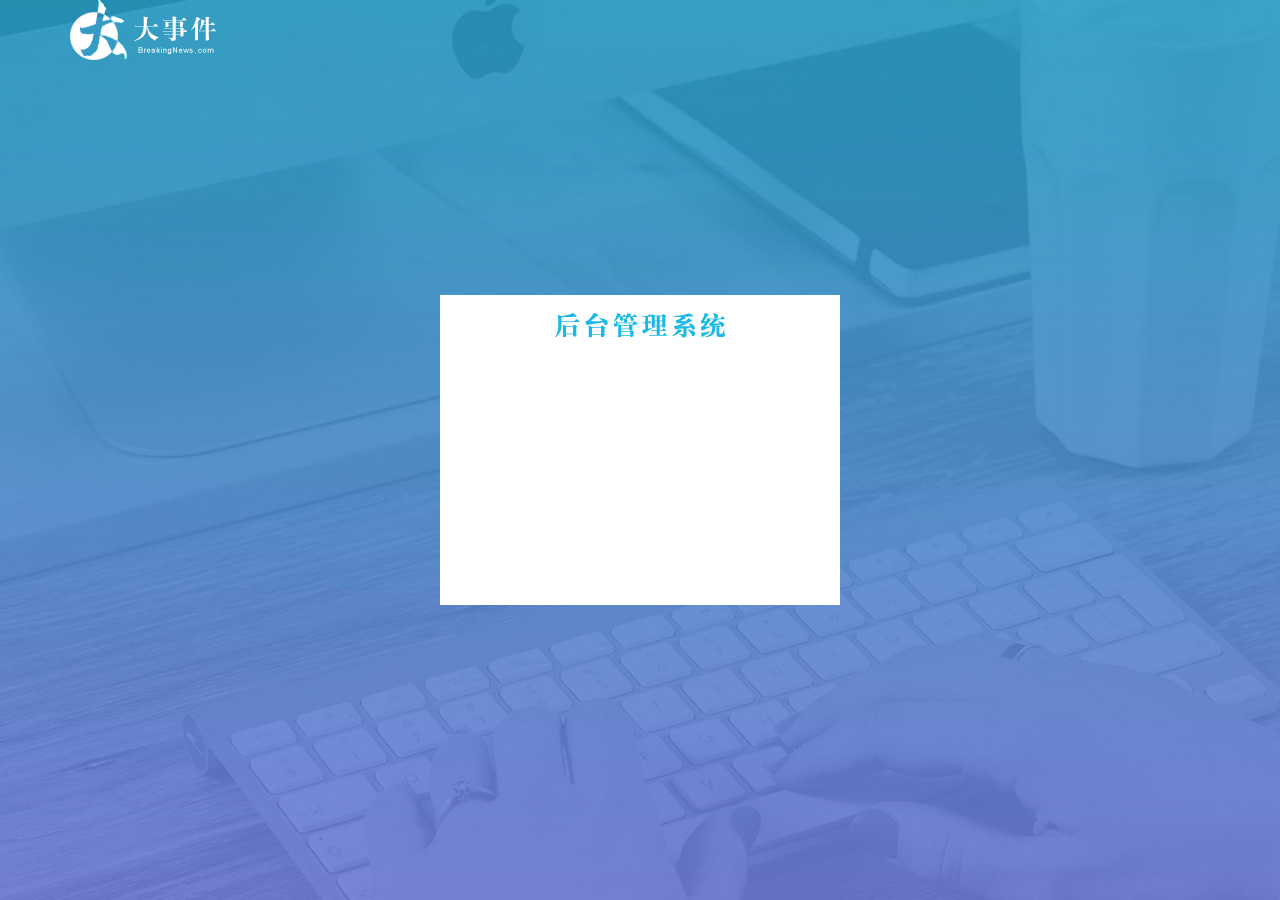
==== login.html @ c03fe716 "完成logo，背景制作" ====
<!DOCTYPE html>
<html lang="en">

<head>
    <meta charset="UTF-8">
    <meta name="viewport" content="width=device-width, initial-scale=1.0">
    <title>大事件-登陆/注册页面</title>
    <link rel="stylesheet" href="./assets/lib/layui/css/layui.css">
    <link rel="stylesheet" href="./assets/css/login.css">
</head>

<body>
    <!-- 头部logo区域 -->
    <div class="layui-main">
        <img src="./assets/images/logo.png" alt="">
    </div>
    <!-- 登录注册区域 -->
    <div class="loginAndRegBox">
        <div class="title-box"></div>
    </div>
</body>

</html>
---- assets/lib/layui/css/layui.css ----
/** layui-v2.5.5 MIT License By https://www.layui.com */
 .layui-inline,img{display:inline-block;vertical-align:middle}h1,h2,h3,h4,h5,h6{font-weight:400}.layui-edge,.layui-header,.layui-inline,.layui-main{position:relative}.layui-body,.layui-edge,.layui-elip{overflow:hidden}.layui-btn,.layui-edge,.layui-inline,img{vertical-align:middle}.layui-btn,.layui-disabled,.layui-icon,.layui-unselect{-moz-user-select:none;-webkit-user-select:none;-ms-user-select:none}.layui-elip,.layui-form-checkbox span,.layui-form-pane .layui-form-label{text-overflow:ellipsis;white-space:nowrap}.layui-breadcrumb,.layui-tree-btnGroup{visibility:hidden}blockquote,body,button,dd,div,dl,dt,form,h1,h2,h3,h4,h5,h6,input,li,ol,p,pre,td,textarea,th,ul{margin:0;padding:0;-webkit-tap-highlight-color:rgba(0,0,0,0)}a:active,a:hover{outline:0}img{border:none}li{list-style:none}table{border-collapse:collapse;border-spacing:0}h4,h5,h6{font-size:100%}button,input,optgroup,option,select,textarea{font-family:inherit;font-size:inherit;font-style:inherit;font-weight:inherit;outline:0}pre{white-space:pre-wrap;white-space:-moz-pre-wrap;white-space:-pre-wrap;white-space:-o-pre-wrap;word-wrap:break-word}body{line-height:24px;font:14px Helvetica Neue,Helvetica,PingFang SC,Tahoma,Arial,sans-serif}hr{height:1px;margin:10px 0;border:0;clear:both}a{color:#333;text-decoration:none}a:hover{color:#777}a cite{font-style:normal;*cursor:pointer}.layui-border-box,.layui-border-box *{box-sizing:border-box}.layui-box,.layui-box *{box-sizing:content-box}.layui-clear{clear:both;*zoom:1}.layui-clear:after{content:'\20';clear:both;*zoom:1;display:block;height:0}.layui-inline{*display:inline;*zoom:1}.layui-edge{display:inline-block;width:0;height:0;border-width:6px;border-style:dashed;border-color:transparent}.layui-edge-top{top:-4px;border-bottom-color:#999;border-bottom-style:solid}.layui-edge-right{border-left-color:#999;border-left-style:solid}.layui-edge-bottom{top:2px;border-top-color:#999;border-top-style:solid}.layui-edge-left{border-right-color:#999;border-right-style:solid}.layui-disabled,.layui-disabled:hover{color:#d2d2d2!important;cursor:not-allowed!important}.layui-circle{border-radius:100%}.layui-show{display:block!important}.layui-hide{display:none!important}@font-face{font-family:layui-icon;src:url(../font/iconfont.eot?v=250);src:url(../font/iconfont.eot?v=250#iefix) format('embedded-opentype'),url(../font/iconfont.woff2?v=250) format('woff2'),url(../font/iconfont.woff?v=250) format('woff'),url(../font/iconfont.ttf?v=250) format('truetype'),url(../font/iconfont.svg?v=250#layui-icon) format('svg')}.layui-icon{font-family:layui-icon!important;font-size:16px;font-style:normal;-webkit-font-smoothing:antialiased;-moz-osx-font-smoothing:grayscale}.layui-icon-reply-fill:before{content:"\e611"}.layui-icon-set-fill:before{content:"\e614"}.layui-icon-menu-fill:before{content:"\e60f"}.layui-icon-search:before{content:"\e615"}.layui-icon-share:before{content:"\e641"}.layui-icon-set-sm:before{content:"\e620"}.layui-icon-engine:before{content:"\e628"}.layui-icon-close:before{content:"\1006"}.layui-icon-close-fill:before{content:"\1007"}.layui-icon-chart-screen:before{content:"\e629"}.layui-icon-star:before{content:"\e600"}.layui-icon-circle-dot:before{content:"\e617"}.layui-icon-chat:before{content:"\e606"}.layui-icon-release:before{content:"\e609"}.layui-icon-list:before{content:"\e60a"}.layui-icon-chart:before{content:"\e62c"}.layui-icon-ok-circle:before{content:"\1005"}.layui-icon-layim-theme:before{content:"\e61b"}.layui-icon-table:before{content:"\e62d"}.layui-icon-right:before{content:"\e602"}.layui-icon-left:before{content:"\e603"}.layui-icon-cart-simple:before{content:"\e698"}.layui-icon-face-cry:before{content:"\e69c"}.layui-icon-face-smile:before{content:"\e6af"}.layui-icon-survey:before{content:"\e6b2"}.layui-icon-tree:before{content:"\e62e"}.layui-icon-upload-circle:before{content:"\e62f"}.layui-icon-add-circle:before{content:"\e61f"}.layui-icon-download-circle:before{content:"\e601"}.layui-icon-templeate-1:before{content:"\e630"}.layui-icon-util:before{content:"\e631"}.layui-icon-face-surprised:before{content:"\e664"}.layui-icon-edit:before{content:"\e642"}.layui-icon-speaker:before{content:"\e645"}.layui-icon-down:before{content:"\e61a"}.layui-icon-file:before{content:"\e621"}.layui-icon-layouts:before{content:"\e632"}.layui-icon-rate-half:before{content:"\e6c9"}.layui-icon-add-circle-fine:before{content:"\e608"}.layui-icon-prev-circle:before{content:"\e633"}.layui-icon-read:before{content:"\e705"}.layui-icon-404:before{content:"\e61c"}.layui-icon-carousel:before{content:"\e634"}.layui-icon-help:before{content:"\e607"}.layui-icon-code-circle:before{content:"\e635"}.layui-icon-water:before{content:"\e636"}.layui-icon-username:before{content:"\e66f"}.layui-icon-find-fill:before{content:"\e670"}.layui-icon-about:before{content:"\e60b"}.layui-icon-location:before{content:"\e715"}.layui-icon-up:before{content:"\e619"}.layui-icon-pause:before{content:"\e651"}.layui-icon-date:before{content:"\e637"}.layui-icon-layim-uploadfile:before{content:"\e61d"}.layui-icon-delete:before{content:"\e640"}.layui-icon-play:before{content:"\e652"}.layui-icon-top:before{content:"\e604"}.layui-icon-friends:before{content:"\e612"}.layui-icon-refresh-3:before{content:"\e9aa"}.layui-icon-ok:before{content:"\e605"}.layui-icon-layer:before{content:"\e638"}.layui-icon-face-smile-fine:before{content:"\e60c"}.layui-icon-dollar:before{content:"\e659"}.layui-icon-group:before{content:"\e613"}.layui-icon-layim-download:before{content:"\e61e"}.layui-icon-picture-fine:before{content:"\e60d"}.layui-icon-link:before{content:"\e64c"}.layui-icon-diamond:before{content:"\e735"}.layui-icon-log:before{content:"\e60e"}.layui-icon-rate-solid:before{content:"\e67a"}.layui-icon-fonts-del:before{content:"\e64f"}.layui-icon-unlink:before{content:"\e64d"}.layui-icon-fonts-clear:before{content:"\e639"}.layui-icon-triangle-r:before{content:"\e623"}.layui-icon-circle:before{content:"\e63f"}.layui-icon-radio:before{content:"\e643"}.layui-icon-align-center:before{content:"\e647"}.layui-icon-align-right:before{content:"\e648"}.layui-icon-align-left:before{content:"\e649"}.layui-icon-loading-1:before{content:"\e63e"}.layui-icon-return:before{content:"\e65c"}.layui-icon-fonts-strong:before{content:"\e62b"}.layui-icon-upload:before{content:"\e67c"}.layui-icon-dialogue:before{content:"\e63a"}.layui-icon-video:before{content:"\e6ed"}.layui-icon-headset:before{content:"\e6fc"}.layui-icon-cellphone-fine:before{content:"\e63b"}.layui-icon-add-1:before{content:"\e654"}.layui-icon-face-smile-b:before{content:"\e650"}.layui-icon-fonts-html:before{content:"\e64b"}.layui-icon-form:before{content:"\e63c"}.layui-icon-cart:before{content:"\e657"}.layui-icon-camera-fill:before{content:"\e65d"}.layui-icon-tabs:before{content:"\e62a"}.layui-icon-fonts-code:before{content:"\e64e"}.layui-icon-fire:before{content:"\e756"}.layui-icon-set:before{content:"\e716"}.layui-icon-fonts-u:before{content:"\e646"}.layui-icon-triangle-d:before{content:"\e625"}.layui-icon-tips:before{content:"\e702"}.layui-icon-picture:before{content:"\e64a"}.layui-icon-more-vertical:before{content:"\e671"}.layui-icon-flag:before{content:"\e66c"}.layui-icon-loading:before{content:"\e63d"}.layui-icon-fonts-i:before{content:"\e644"}.layui-icon-refresh-1:before{content:"\e666"}.layui-icon-rmb:before{content:"\e65e"}.layui-icon-home:before{content:"\e68e"}.layui-icon-user:before{content:"\e770"}.layui-icon-notice:before{content:"\e667"}.layui-icon-login-weibo:before{content:"\e675"}.layui-icon-voice:before{content:"\e688"}.layui-icon-upload-drag:before{content:"\e681"}.layui-icon-login-qq:before{content:"\e676"}.layui-icon-snowflake:before{content:"\e6b1"}.layui-icon-file-b:before{content:"\e655"}.layui-icon-template:before{content:"\e663"}.layui-icon-auz:before{content:"\e672"}.layui-icon-console:before{content:"\e665"}.layui-icon-app:before{content:"\e653"}.layui-icon-prev:before{content:"\e65a"}.layui-icon-website:before{content:"\e7ae"}.layui-icon-next:before{content:"\e65b"}.layui-icon-component:before{content:"\e857"}.layui-icon-more:before{content:"\e65f"}.layui-icon-login-wechat:before{content:"\e677"}.layui-icon-shrink-right:before{content:"\e668"}.layui-icon-spread-left:before{content:"\e66b"}.layui-icon-camera:before{content:"\e660"}.layui-icon-note:before{content:"\e66e"}.layui-icon-refresh:before{content:"\e669"}.layui-icon-female:before{content:"\e661"}.layui-icon-male:before{content:"\e662"}.layui-icon-password:before{content:"\e673"}.layui-icon-senior:before{content:"\e674"}.layui-icon-theme:before{content:"\e66a"}.layui-icon-tread:before{content:"\e6c5"}.layui-icon-praise:before{content:"\e6c6"}.layui-icon-star-fill:before{content:"\e658"}.layui-icon-rate:before{content:"\e67b"}.layui-icon-template-1:before{content:"\e656"}.layui-icon-vercode:before{content:"\e679"}.layui-icon-cellphone:before{content:"\e678"}.layui-icon-screen-full:before{content:"\e622"}.layui-icon-screen-restore:before{content:"\e758"}.layui-icon-cols:before{content:"\e610"}.layui-icon-export:before{content:"\e67d"}.layui-icon-print:before{content:"\e66d"}.layui-icon-slider:before{content:"\e714"}.layui-icon-addition:before{content:"\e624"}.layui-icon-subtraction:before{content:"\e67e"}.layui-icon-service:before{content:"\e626"}.layui-icon-transfer:before{content:"\e691"}.layui-main{width:1140px;margin:0 auto}.layui-header{z-index:1000;height:60px}.layui-header a:hover{transition:all .5s;-webkit-transition:all .5s}.layui-side{position:fixed;left:0;top:0;bottom:0;z-index:999;width:200px;overflow-x:hidden}.layui-side-scroll{position:relative;width:220px;height:100%;overflow-x:hidden}.layui-body{position:absolute;left:200px;right:0;top:0;bottom:0;z-index:998;width:auto;overflow-y:auto;box-sizing:border-box}.layui-layout-body{overflow:hidden}.layui-layout-admin .layui-header{background-color:#23262E}.layui-layout-admin .layui-side{top:60px;width:200px;overflow-x:hidden}.layui-layout-admin .layui-body{position:fixed;top:60px;bottom:44px}.layui-layout-admin .layui-main{width:auto;margin:0 15px}.layui-layout-admin .layui-footer{position:fixed;left:200px;right:0;bottom:0;height:44px;line-height:44px;padding:0 15px;background-color:#eee}.layui-layout-admin .layui-logo{position:absolute;left:0;top:0;width:200px;height:100%;line-height:60px;text-align:center;color:#009688;font-size:16px}.layui-layout-admin .layui-header .layui-nav{background:0 0}.layui-layout-left{position:absolute!important;left:200px;top:0}.layui-layout-right{position:absolute!important;right:0;top:0}.layui-container{position:relative;margin:0 auto;padding:0 15px;box-sizing:border-box}.layui-fluid{position:relative;margin:0 auto;padding:0 15px}.layui-row:after,.layui-row:before{content:'';display:block;clear:both}.layui-col-lg1,.layui-col-lg10,.layui-col-lg11,.layui-col-lg12,.layui-col-lg2,.layui-col-lg3,.layui-col-lg4,.layui-col-lg5,.layui-col-lg6,.layui-col-lg7,.layui-col-lg8,.layui-col-lg9,.layui-col-md1,.layui-col-md10,.layui-col-md11,.layui-col-md12,.layui-col-md2,.layui-col-md3,.layui-col-md4,.layui-col-md5,.layui-col-md6,.layui-col-md7,.layui-col-md8,.layui-col-md9,.layui-col-sm1,.layui-col-sm10,.layui-col-sm11,.layui-col-sm12,.layui-col-sm2,.layui-col-sm3,.layui-col-sm4,.layui-col-sm5,.layui-col-sm6,.layui-col-sm7,.layui-col-sm8,.layui-col-sm9,.layui-col-xs1,.layui-col-xs10,.layui-col-xs11,.layui-col-xs12,.layui-col-xs2,.layui-col-xs3,.layui-col-xs4,.layui-col-xs5,.layui-col-xs6,.layui-col-xs7,.layui-col-xs8,.layui-col-xs9{position:relative;display:block;box-sizing:border-box}.layui-col-xs1,.layui-col-xs10,.layui-col-xs11,.layui-col-xs12,.layui-col-xs2,.layui-col-xs3,.layui-col-xs4,.layui-col-xs5,.layui-col-xs6,.layui-col-xs7,.layui-col-xs8,.layui-col-xs9{float:left}.layui-col-xs1{width:8.33333333%}.layui-col-xs2{width:16.66666667%}.layui-col-xs3{width:25%}.layui-col-xs4{width:33.33333333%}.layui-col-xs5{width:41.66666667%}.layui-col-xs6{width:50%}.layui-col-xs7{width:58.33333333%}.layui-col-xs8{width:66.66666667%}.layui-col-xs9{width:75%}.layui-col-xs10{width:83.33333333%}.layui-col-xs11{width:91.66666667%}.layui-col-xs12{width:100%}.layui-col-xs-offset1{margin-left:8.33333333%}.layui-col-xs-offset2{margin-left:16.66666667%}.layui-col-xs-offset3{margin-left:25%}.layui-col-xs-offset4{margin-left:33.33333333%}.layui-col-xs-offset5{margin-left:41.66666667%}.layui-col-xs-offset6{margin-left:50%}.layui-col-xs-offset7{margin-left:58.33333333%}.layui-col-xs-offset8{margin-left:66.66666667%}.layui-col-xs-offset9{margin-left:75%}.layui-col-xs-offset10{margin-left:83.33333333%}.layui-col-xs-offset11{margin-left:91.66666667%}.layui-col-xs-offset12{margin-left:100%}@media screen and (max-width:768px){.layui-hide-xs{display:none!important}.layui-show-xs-block{display:block!important}.layui-show-xs-inline{display:inline!important}.layui-show-xs-inline-block{display:inline-block!important}}@media screen and (min-width:768px){.layui-container{width:750px}.layui-hide-sm{display:none!important}.layui-show-sm-block{display:block!important}.layui-show-sm-inline{display:inline!important}.layui-show-sm-inline-block{display:inline-block!important}.layui-col-sm1,.layui-col-sm10,.layui-col-sm11,.layui-col-sm12,.layui-col-sm2,.layui-col-sm3,.layui-col-sm4,.layui-col-sm5,.layui-col-sm6,.layui-col-sm7,.layui-col-sm8,.layui-col-sm9{float:left}.layui-col-sm1{width:8.33333333%}.layui-col-sm2{width:16.66666667%}.layui-col-sm3{width:25%}.layui-col-sm4{width:33.33333333%}.layui-col-sm5{width:41.66666667%}.layui-col-sm6{width:50%}.layui-col-sm7{width:58.33333333%}.layui-col-sm8{width:66.66666667%}.layui-col-sm9{width:75%}.layui-col-sm10{width:83.33333333%}.layui-col-sm11{width:91.66666667%}.layui-col-sm12{width:100%}.layui-col-sm-offset1{margin-left:8.33333333%}.layui-col-sm-offset2{margin-left:16.66666667%}.layui-col-sm-offset3{margin-left:25%}.layui-col-sm-offset4{margin-left:33.33333333%}.layui-col-sm-offset5{margin-left:41.66666667%}.layui-col-sm-offset6{margin-left:50%}.layui-col-sm-offset7{margin-left:58.33333333%}.layui-col-sm-offset8{margin-left:66.66666667%}.layui-col-sm-offset9{margin-left:75%}.layui-col-sm-offset10{margin-left:83.33333333%}.layui-col-sm-offset11{margin-left:91.66666667%}.layui-col-sm-offset12{margin-left:100%}}@media screen and (min-width:992px){.layui-container{width:970px}.layui-hide-md{display:none!important}.layui-show-md-block{display:block!important}.layui-show-md-inline{display:inline!important}.layui-show-md-inline-block{display:inline-block!important}.layui-col-md1,.layui-col-md10,.layui-col-md11,.layui-col-md12,.layui-col-md2,.layui-col-md3,.layui-col-md4,.layui-col-md5,.layui-col-md6,.layui-col-md7,.layui-col-md8,.layui-col-md9{float:left}.layui-col-md1{width:8.33333333%}.layui-col-md2{width:16.66666667%}.layui-col-md3{width:25%}.layui-col-md4{width:33.33333333%}.layui-col-md5{width:41.66666667%}.layui-col-md6{width:50%}.layui-col-md7{width:58.33333333%}.layui-col-md8{width:66.66666667%}.layui-col-md9{width:75%}.layui-col-md10{width:83.33333333%}.layui-col-md11{width:91.66666667%}.layui-col-md12{width:100%}.layui-col-md-offset1{margin-left:8.33333333%}.layui-col-md-offset2{margin-left:16.66666667%}.layui-col-md-offset3{margin-left:25%}.layui-col-md-offset4{margin-left:33.33333333%}.layui-col-md-offset5{margin-left:41.66666667%}.layui-col-md-offset6{margin-left:50%}.layui-col-md-offset7{margin-left:58.33333333%}.layui-col-md-offset8{margin-left:66.66666667%}.layui-col-md-offset9{margin-left:75%}.layui-col-md-offset10{margin-left:83.33333333%}.layui-col-md-offset11{margin-left:91.66666667%}.layui-col-md-offset12{margin-left:100%}}@media screen and (min-width:1200px){.layui-container{width:1170px}.layui-hide-lg{display:none!important}.layui-show-lg-block{display:block!important}.layui-show-lg-inline{display:inline!important}.layui-show-lg-inline-block{display:inline-block!important}.layui-col-lg1,.layui-col-lg10,.layui-col-lg11,.layui-col-lg12,.layui-col-lg2,.layui-col-lg3,.layui-col-lg4,.layui-col-lg5,.layui-col-lg6,.layui-col-lg7,.layui-col-lg8,.layui-col-lg9{float:left}.layui-col-lg1{width:8.33333333%}.layui-col-lg2{width:16.66666667%}.layui-col-lg3{width:25%}.layui-col-lg4{width:33.33333333%}.layui-col-lg5{width:41.66666667%}.layui-col-lg6{width:50%}.layui-col-lg7{width:58.33333333%}.layui-col-lg8{width:66.66666667%}.layui-col-lg9{width:75%}.layui-col-lg10{width:83.33333333%}.layui-col-lg11{width:91.66666667%}.layui-col-lg12{width:100%}.layui-col-lg-offset1{margin-left:8.33333333%}.layui-col-lg-offset2{margin-left:16.66666667%}.layui-col-lg-offset3{margin-left:25%}.layui-col-lg-offset4{margin-left:33.33333333%}.layui-col-lg-offset5{margin-left:41.66666667%}.layui-col-lg-offset6{margin-left:50%}.layui-col-lg-offset7{margin-left:58.33333333%}.layui-col-lg-offset8{margin-left:66.66666667%}.layui-col-lg-offset9{margin-left:75%}.layui-col-lg-offset10{margin-left:83.33333333%}.layui-col-lg-offset11{margin-left:91.66666667%}.layui-col-lg-offset12{margin-left:100%}}.layui-col-space1{margin:-.5px}.layui-col-space1>*{padding:.5px}.layui-col-space3{margin:-1.5px}.layui-col-space3>*{padding:1.5px}.layui-col-space5{margin:-2.5px}.layui-col-space5>*{padding:2.5px}.layui-col-space8{margin:-3.5px}.layui-col-space8>*{padding:3.5px}.layui-col-space10{margin:-5px}.layui-col-space10>*{padding:5px}.layui-col-space12{margin:-6px}.layui-col-space12>*{padding:6px}.layui-col-space15{margin:-7.5px}.layui-col-space15>*{padding:7.5px}.layui-col-space18{margin:-9px}.layui-col-space18>*{padding:9px}.layui-col-space20{margin:-10px}.layui-col-space20>*{padding:10px}.layui-col-space22{margin:-11px}.layui-col-space22>*{padding:11px}.layui-col-space25{margin:-12.5px}.layui-col-space25>*{padding:12.5px}.layui-col-space30{margin:-15px}.layui-col-space30>*{padding:15px}.layui-btn,.layui-input,.layui-select,.layui-textarea,.layui-upload-button{outline:0;-webkit-appearance:none;transition:all .3s;-webkit-transition:all .3s;box-sizing:border-box}.layui-elem-quote{margin-bottom:10px;padding:15px;line-height:22px;border-left:5px solid #009688;border-radius:0 2px 2px 0;background-color:#f2f2f2}.layui-quote-nm{border-style:solid;border-width:1px 1px 1px 5px;background:0 0}.layui-elem-field{margin-bottom:10px;padding:0;border-width:1px;border-style:solid}.layui-elem-field legend{margin-left:20px;padding:0 10px;font-size:20px;font-weight:300}.layui-field-title{margin:10px 0 20px;border-width:1px 0 0}.layui-field-box{padding:10px 15px}.layui-field-title .layui-field-box{padding:10px 0}.layui-progress{position:relative;height:6px;border-radius:20px;background-color:#e2e2e2}.layui-progress-bar{position:absolute;left:0;top:0;width:0;max-width:100%;height:6px;border-radius:20px;text-align:right;background-color:#5FB878;transition:all .3s;-webkit-transition:all .3s}.layui-progress-big,.layui-progress-big .layui-progress-bar{height:18px;line-height:18px}.layui-progress-text{position:relative;top:-20px;line-height:18px;font-size:12px;color:#666}.layui-progress-big .layui-progress-text{position:static;padding:0 10px;color:#fff}.layui-collapse{border-width:1px;border-style:solid;border-radius:2px}.layui-colla-content,.layui-colla-item{border-top-width:1px;border-top-style:solid}.layui-colla-item:first-child{border-top:none}.layui-colla-title{position:relative;height:42px;line-height:42px;padding:0 15px 0 35px;color:#333;background-color:#f2f2f2;cursor:pointer;font-size:14px;overflow:hidden}.layui-colla-content{display:none;padding:10px 15px;line-height:22px;color:#666}.layui-colla-icon{position:absolute;left:15px;top:0;font-size:14px}.layui-card{margin-bottom:15px;border-radius:2px;background-color:#fff;box-shadow:0 1px 2px 0 rgba(0,0,0,.05)}.layui-card:last-child{margin-bottom:0}.layui-card-header{position:relative;height:42px;line-height:42px;padding:0 15px;border-bottom:1px solid #f6f6f6;color:#333;border-radius:2px 2px 0 0;font-size:14px}.layui-bg-black,.layui-bg-blue,.layui-bg-cyan,.layui-bg-green,.layui-bg-orange,.layui-bg-red{color:#fff!important}.layui-card-body{position:relative;padding:10px 15px;line-height:24px}.layui-card-body[pad15]{padding:15px}.layui-card-body[pad20]{padding:20px}.layui-card-body .layui-table{margin:5px 0}.layui-card .layui-tab{margin:0}.layui-panel-window{position:relative;padding:15px;border-radius:0;border-top:5px solid #E6E6E6;background-color:#fff}.layui-auxiliar-moving{position:fixed;left:0;right:0;top:0;bottom:0;width:100%;height:100%;background:0 0;z-index:9999999999}.layui-form-label,.layui-form-mid,.layui-form-select,.layui-input-block,.layui-input-inline,.layui-textarea{position:relative}.layui-bg-red{background-color:#FF5722!important}.layui-bg-orange{background-color:#FFB800!important}.layui-bg-green{background-color:#009688!important}.layui-bg-cyan{background-color:#2F4056!important}.layui-bg-blue{background-color:#1E9FFF!important}.layui-bg-black{background-color:#393D49!important}.layui-bg-gray{background-color:#eee!important;color:#666!important}.layui-badge-rim,.layui-colla-content,.layui-colla-item,.layui-collapse,.layui-elem-field,.layui-form-pane .layui-form-item[pane],.layui-form-pane .layui-form-label,.layui-input,.layui-layedit,.layui-layedit-tool,.layui-quote-nm,.layui-select,.layui-tab-bar,.layui-tab-card,.layui-tab-title,.layui-tab-title .layui-this:after,.layui-textarea{border-color:#e6e6e6}.layui-timeline-item:before,hr{background-color:#e6e6e6}.layui-text{line-height:22px;font-size:14px;color:#666}.layui-text h1,.layui-text h2,.layui-text h3{font-weight:500;color:#333}.layui-text h1{font-size:30px}.layui-text h2{font-size:24px}.layui-text h3{font-size:18px}.layui-text a:not(.layui-btn){color:#01AAED}.layui-text a:not(.layui-btn):hover{text-decoration:underline}.layui-text ul{padding:5px 0 5px 15px}.layui-text ul li{margin-top:5px;list-style-type:disc}.layui-text em,.layui-word-aux{color:#999!important;padding:0 5px!important}.layui-btn{display:inline-block;height:38px;line-height:38px;padding:0 18px;background-color:#009688;color:#fff;white-space:nowrap;text-align:center;font-size:14px;border:none;border-radius:2px;cursor:pointer}.layui-btn:hover{opacity:.8;filter:alpha(opacity=80);color:#fff}.layui-btn:active{opacity:1;filter:alpha(opacity=100)}.layui-btn+.layui-btn{margin-left:10px}.layui-btn-container{font-size:0}.layui-btn-container .layui-btn{margin-right:10px;margin-bottom:10px}.layui-btn-container .layui-btn+.layui-btn{margin-left:0}.layui-table .layui-btn-container .layui-btn{margin-bottom:9px}.layui-btn-radius{border-radius:100px}.layui-btn .layui-icon{margin-right:3px;font-size:18px;vertical-align:bottom;vertical-align:middle\9}.layui-btn-primary{border:1px solid #C9C9C9;background-color:#fff;color:#555}.layui-btn-primary:hover{border-color:#009688;color:#333}.layui-btn-normal{background-color:#1E9FFF}.layui-btn-warm{background-color:#FFB800}.layui-btn-danger{background-color:#FF5722}.layui-btn-checked{background-color:#5FB878}.layui-btn-disabled,.layui-btn-disabled:active,.layui-btn-disabled:hover{border:1px solid #e6e6e6;background-color:#FBFBFB;color:#C9C9C9;cursor:not-allowed;opacity:1}.layui-btn-lg{height:44px;line-height:44px;padding:0 25px;font-size:16px}.layui-btn-sm{height:30px;line-height:30px;padding:0 10px;font-size:12px}.layui-btn-sm i{font-size:16px!important}.layui-btn-xs{height:22px;line-height:22px;padding:0 5px;font-size:12px}.layui-btn-xs i{font-size:14px!important}.layui-btn-group{display:inline-block;vertical-align:middle;font-size:0}.layui-btn-group .layui-btn{margin-left:0!important;margin-right:0!important;border-left:1px solid rgba(255,255,255,.5);border-radius:0}.layui-btn-group .layui-btn-primary{border-left:none}.layui-btn-group .layui-btn-primary:hover{border-color:#C9C9C9;color:#009688}.layui-btn-group .layui-btn:first-child{border-left:none;border-radius:2px 0 0 2px}.layui-btn-group .layui-btn-primary:first-child{border-left:1px solid #c9c9c9}.layui-btn-group .layui-btn:last-child{border-radius:0 2px 2px 0}.layui-btn-group .layui-btn+.layui-btn{margin-left:0}.layui-btn-group+.layui-btn-group{margin-left:10px}.layui-btn-fluid{width:100%}.layui-input,.layui-select,.layui-textarea{height:38px;line-height:1.3;line-height:38px\9;border-width:1px;border-style:solid;background-color:#fff;border-radius:2px}.layui-input::-webkit-input-placeholder,.layui-select::-webkit-input-placeholder,.layui-textarea::-webkit-input-placeholder{line-height:1.3}.layui-input,.layui-textarea{display:block;width:100%;padding-left:10px}.layui-input:hover,.layui-textarea:hover{border-color:#D2D2D2!important}.layui-input:focus,.layui-textarea:focus{border-color:#C9C9C9!important}.layui-textarea{min-height:100px;height:auto;line-height:20px;padding:6px 10px;resize:vertical}.layui-select{padding:0 10px}.layui-form input[type=checkbox],.layui-form input[type=radio],.layui-form select{display:none}.layui-form [lay-ignore]{display:initial}.layui-form-item{margin-bottom:15px;clear:both;*zoom:1}.layui-form-item:after{content:'\20';clear:both;*zoom:1;display:block;height:0}.layui-form-label{float:left;display:block;padding:9px 15px;width:80px;font-weight:400;line-height:20px;text-align:right}.layui-form-label-col{display:block;float:none;padding:9px 0;line-height:20px;text-align:left}.layui-form-item .layui-inline{margin-bottom:5px;margin-right:10px}.layui-input-block{margin-left:110px;min-height:36px}.layui-input-inline{display:inline-block;vertical-align:middle}.layui-form-item .layui-input-inline{float:left;width:190px;margin-right:10px}.layui-form-text .layui-input-inline{width:auto}.layui-form-mid{float:left;display:block;padding:9px 0!important;line-height:20px;margin-right:10px}.layui-form-danger+.layui-form-select .layui-input,.layui-form-danger:focus{border-color:#FF5722!important}.layui-form-select .layui-input{padding-right:30px;cursor:pointer}.layui-form-select .layui-edge{position:absolute;right:10px;top:50%;margin-top:-3px;cursor:pointer;border-width:6px;border-top-color:#c2c2c2;border-top-style:solid;transition:all .3s;-webkit-transition:all .3s}.layui-form-select dl{display:none;position:absolute;left:0;top:42px;padding:5px 0;z-index:899;min-width:100%;border:1px solid #d2d2d2;max-height:300px;overflow-y:auto;background-color:#fff;border-radius:2px;box-shadow:0 2px 4px rgba(0,0,0,.12);box-sizing:border-box}.layui-form-select dl dd,.layui-form-select dl dt{padding:0 10px;line-height:36px;white-space:nowrap;overflow:hidden;text-overflow:ellipsis}.layui-form-select dl dt{font-size:12px;color:#999}.layui-form-select dl dd{cursor:pointer}.layui-form-select dl dd:hover{background-color:#f2f2f2;-webkit-transition:.5s all;transition:.5s all}.layui-form-select .layui-select-group dd{padding-left:20px}.layui-form-select dl dd.layui-select-tips{padding-left:10px!important;color:#999}.layui-form-select dl dd.layui-this{background-color:#5FB878;color:#fff}.layui-form-checkbox,.layui-form-select dl dd.layui-disabled{background-color:#fff}.layui-form-selected dl{display:block}.layui-form-checkbox,.layui-form-checkbox *,.layui-form-switch{display:inline-block;vertical-align:middle}.layui-form-selected .layui-edge{margin-top:-9px;-webkit-transform:rotate(180deg);transform:rotate(180deg);margin-top:-3px\9}:root .layui-form-selected .layui-edge{margin-top:-9px\0/IE9}.layui-form-selectup dl{top:auto;bottom:42px}.layui-select-none{margin:5px 0;text-align:center;color:#999}.layui-select-disabled .layui-disabled{border-color:#eee!important}.layui-select-disabled .layui-edge{border-top-color:#d2d2d2}.layui-form-checkbox{position:relative;height:30px;line-height:30px;margin-right:10px;padding-right:30px;cursor:pointer;font-size:0;-webkit-transition:.1s linear;transition:.1s linear;box-sizing:border-box}.layui-form-checkbox span{padding:0 10px;height:100%;font-size:14px;border-radius:2px 0 0 2px;background-color:#d2d2d2;color:#fff;overflow:hidden}.layui-form-checkbox:hover span{background-color:#c2c2c2}.layui-form-checkbox i{position:absolute;right:0;top:0;width:30px;height:28px;border:1px solid #d2d2d2;border-left:none;border-radius:0 2px 2px 0;color:#fff;font-size:20px;text-align:center}.layui-form-checkbox:hover i{border-color:#c2c2c2;color:#c2c2c2}.layui-form-checked,.layui-form-checked:hover{border-color:#5FB878}.layui-form-checked span,.layui-form-checked:hover span{background-color:#5FB878}.layui-form-checked i,.layui-form-checked:hover i{color:#5FB878}.layui-form-item .layui-form-checkbox{margin-top:4px}.layui-form-checkbox[lay-skin=primary]{height:auto!important;line-height:normal!important;min-width:18px;min-height:18px;border:none!important;margin-right:0;padding-left:28px;padding-right:0;background:0 0}.layui-form-checkbox[lay-skin=primary] span{padding-left:0;padding-right:15px;line-height:18px;background:0 0;color:#666}.layui-form-checkbox[lay-skin=primary] i{right:auto;left:0;width:16px;height:16px;line-height:16px;border:1px solid #d2d2d2;font-size:12px;border-radius:2px;background-color:#fff;-webkit-transition:.1s linear;transition:.1s linear}.layui-form-checkbox[lay-skin=primary]:hover i{border-color:#5FB878;color:#fff}.layui-form-checked[lay-skin=primary] i{border-color:#5FB878!important;background-color:#5FB878;color:#fff}.layui-checkbox-disbaled[lay-skin=primary] span{background:0 0!important;color:#c2c2c2}.layui-checkbox-disbaled[lay-skin=primary]:hover i{border-color:#d2d2d2}.layui-form-item .layui-form-checkbox[lay-skin=primary]{margin-top:10px}.layui-form-switch{position:relative;height:22px;line-height:22px;min-width:35px;padding:0 5px;margin-top:8px;border:1px solid #d2d2d2;border-radius:20px;cursor:pointer;background-color:#fff;-webkit-transition:.1s linear;transition:.1s linear}.layui-form-switch i{position:absolute;left:5px;top:3px;width:16px;height:16px;border-radius:20px;background-color:#d2d2d2;-webkit-transition:.1s linear;transition:.1s linear}.layui-form-switch em{position:relative;top:0;width:25px;margin-left:21px;padding:0!important;text-align:center!important;color:#999!important;font-style:normal!important;font-size:12px}.layui-form-onswitch{border-color:#5FB878;background-color:#5FB878}.layui-checkbox-disbaled,.layui-checkbox-disbaled i{border-color:#e2e2e2!important}.layui-form-onswitch i{left:100%;margin-left:-21px;background-color:#fff}.layui-form-onswitch em{margin-left:5px;margin-right:21px;color:#fff!important}.layui-checkbox-disbaled span{background-color:#e2e2e2!important}.layui-checkbox-disbaled:hover i{color:#fff!important}[lay-radio]{display:none}.layui-form-radio,.layui-form-radio *{display:inline-block;vertical-align:middle}.layui-form-radio{line-height:28px;margin:6px 10px 0 0;padding-right:10px;cursor:pointer;font-size:0}.layui-form-radio *{font-size:14px}.layui-form-radio>i{margin-right:8px;font-size:22px;color:#c2c2c2}.layui-form-radio>i:hover,.layui-form-radioed>i{color:#5FB878}.layui-radio-disbaled>i{color:#e2e2e2!important}.layui-form-pane .layui-form-label{width:110px;padding:8px 15px;height:38px;line-height:20px;border-width:1px;border-style:solid;border-radius:2px 0 0 2px;text-align:center;background-color:#FBFBFB;overflow:hidden;box-sizing:border-box}.layui-form-pane .layui-input-inline{margin-left:-1px}.layui-form-pane .layui-input-block{margin-left:110px;left:-1px}.layui-form-pane .layui-input{border-radius:0 2px 2px 0}.layui-form-pane .layui-form-text .layui-form-label{float:none;width:100%;border-radius:2px;box-sizing:border-box;text-align:left}.layui-form-pane .layui-form-text .layui-input-inline{display:block;margin:0;top:-1px;clear:both}.layui-form-pane .layui-form-text .layui-input-block{margin:0;left:0;top:-1px}.layui-form-pane .layui-form-text .layui-textarea{min-height:100px;border-radius:0 0 2px 2px}.layui-form-pane .layui-form-checkbox{margin:4px 0 4px 10px}.layui-form-pane .layui-form-radio,.layui-form-pane .layui-form-switch{margin-top:6px;margin-left:10px}.layui-form-pane .layui-form-item[pane]{position:relative;border-width:1px;border-style:solid}.layui-form-pane .layui-form-item[pane] .layui-form-label{position:absolute;left:0;top:0;height:100%;border-width:0 1px 0 0}.layui-form-pane .layui-form-item[pane] .layui-input-inline{margin-left:110px}@media screen and (max-width:450px){.layui-form-item .layui-form-label{text-overflow:ellipsis;overflow:hidden;white-space:nowrap}.layui-form-item .layui-inline{display:block;margin-right:0;margin-bottom:20px;clear:both}.layui-form-item .layui-inline:after{content:'\20';clear:both;display:block;height:0}.layui-form-item .layui-input-inline{display:block;float:none;left:-3px;width:auto;margin:0 0 10px 112px}.layui-form-item .layui-input-inline+.layui-form-mid{margin-left:110px;top:-5px;padding:0}.layui-form-item .layui-form-checkbox{margin-right:5px;margin-bottom:5px}}.layui-layedit{border-width:1px;border-style:solid;border-radius:2px}.layui-layedit-tool{padding:3px 5px;border-bottom-width:1px;border-bottom-style:solid;font-size:0}.layedit-tool-fixed{position:fixed;top:0;border-top:1px solid #e2e2e2}.layui-layedit-tool .layedit-tool-mid,.layui-layedit-tool .layui-icon{display:inline-block;vertical-align:middle;text-align:center;font-size:14px}.layui-layedit-tool .layui-icon{position:relative;width:32px;height:30px;line-height:30px;margin:3px 5px;color:#777;cursor:pointer;border-radius:2px}.layui-layedit-tool .layui-icon:hover{color:#393D49}.layui-layedit-tool .layui-icon:active{color:#000}.layui-layedit-tool .layedit-tool-active{background-color:#e2e2e2;color:#000}.layui-layedit-tool .layui-disabled,.layui-layedit-tool .layui-disabled:hover{color:#d2d2d2;cursor:not-allowed}.layui-layedit-tool .layedit-tool-mid{width:1px;height:18px;margin:0 10px;background-color:#d2d2d2}.layedit-tool-html{width:50px!important;font-size:30px!important}.layedit-tool-b,.layedit-tool-code,.layedit-tool-help{font-size:16px!important}.layedit-tool-d,.layedit-tool-face,.layedit-tool-image,.layedit-tool-unlink{font-size:18px!important}.layedit-tool-image input{position:absolute;font-size:0;left:0;top:0;width:100%;height:100%;opacity:.01;filter:Alpha(opacity=1);cursor:pointer}.layui-layedit-iframe iframe{display:block;width:100%}#LAY_layedit_code{overflow:hidden}.layui-laypage{display:inline-block;*display:inline;*zoom:1;vertical-align:middle;margin:10px 0;font-size:0}.layui-laypage>a:first-child,.layui-laypage>a:first-child em{border-radius:2px 0 0 2px}.layui-laypage>a:last-child,.layui-laypage>a:last-child em{border-radius:0 2px 2px 0}.layui-laypage>:first-child{margin-left:0!important}.layui-laypage>:last-child{margin-right:0!important}.layui-laypage a,.layui-laypage button,.layui-laypage input,.layui-laypage select,.layui-laypage span{border:1px solid #e2e2e2}.layui-laypage a,.layui-laypage span{display:inline-block;*display:inline;*zoom:1;vertical-align:middle;padding:0 15px;height:28px;line-height:28px;margin:0 -1px 5px 0;background-color:#fff;color:#333;font-size:12px}.layui-flow-more a *,.layui-laypage input,.layui-table-view select[lay-ignore]{display:inline-block}.layui-laypage a:hover{color:#009688}.layui-laypage em{font-style:normal}.layui-laypage .layui-laypage-spr{color:#999;font-weight:700}.layui-laypage a{text-decoration:none}.layui-laypage .layui-laypage-curr{position:relative}.layui-laypage .layui-laypage-curr em{position:relative;color:#fff}.layui-laypage .layui-laypage-curr .layui-laypage-em{position:absolute;left:-1px;top:-1px;padding:1px;width:100%;height:100%;background-color:#009688}.layui-laypage-em{border-radius:2px}.layui-laypage-next em,.layui-laypage-prev em{font-family:Sim sun;font-size:16px}.layui-laypage .layui-laypage-count,.layui-laypage .layui-laypage-limits,.layui-laypage .layui-laypage-refresh,.layui-laypage .layui-laypage-skip{margin-left:10px;margin-right:10px;padding:0;border:none}.layui-laypage .layui-laypage-limits,.layui-laypage .layui-laypage-refresh{vertical-align:top}.layui-laypage .layui-laypage-refresh i{font-size:18px;cursor:pointer}.layui-laypage select{height:22px;padding:3px;border-radius:2px;cursor:pointer}.layui-laypage .layui-laypage-skip{height:30px;line-height:30px;color:#999}.layui-laypage button,.layui-laypage input{height:30px;line-height:30px;border-radius:2px;vertical-align:top;background-color:#fff;box-sizing:border-box}.layui-laypage input{width:40px;margin:0 10px;padding:0 3px;text-align:center}.layui-laypage input:focus,.layui-laypage select:focus{border-color:#009688!important}.layui-laypage button{margin-left:10px;padding:0 10px;cursor:pointer}.layui-table,.layui-table-view{margin:10px 0}.layui-flow-more{margin:10px 0;text-align:center;color:#999;font-size:14px}.layui-flow-more a{height:32px;line-height:32px}.layui-flow-more a *{vertical-align:top}.layui-flow-more a cite{padding:0 20px;border-radius:3px;background-color:#eee;color:#333;font-style:normal}.layui-flow-more a cite:hover{opacity:.8}.layui-flow-more a i{font-size:30px;color:#737383}.layui-table{width:100%;background-color:#fff;color:#666}.layui-table tr{transition:all .3s;-webkit-transition:all .3s}.layui-table th{text-align:left;font-weight:400}.layui-table tbody tr:hover,.layui-table thead tr,.layui-table-click,.layui-table-header,.layui-table-hover,.layui-table-mend,.layui-table-patch,.layui-table-tool,.layui-table-total,.layui-table-total tr,.layui-table[lay-even] tr:nth-child(even){background-color:#f2f2f2}.layui-table td,.layui-table th,.layui-table-col-set,.layui-table-fixed-r,.layui-table-grid-down,.layui-table-header,.layui-table-page,.layui-table-tips-main,.layui-table-tool,.layui-table-total,.layui-table-view,.layui-table[lay-skin=line],.layui-table[lay-skin=row]{border-width:1px;border-style:solid;border-color:#e6e6e6}.layui-table td,.layui-table th{position:relative;padding:9px 15px;min-height:20px;line-height:20px;font-size:14px}.layui-table[lay-skin=line] td,.layui-table[lay-skin=line] th{border-width:0 0 1px}.layui-table[lay-skin=row] td,.layui-table[lay-skin=row] th{border-width:0 1px 0 0}.layui-table[lay-skin=nob] td,.layui-table[lay-skin=nob] th{border:none}.layui-table img{max-width:100px}.layui-table[lay-size=lg] td,.layui-table[lay-size=lg] th{padding:15px 30px}.layui-table-view .layui-table[lay-size=lg] .layui-table-cell{height:40px;line-height:40px}.layui-table[lay-size=sm] td,.layui-table[lay-size=sm] th{font-size:12px;padding:5px 10px}.layui-table-view .layui-table[lay-size=sm] .layui-table-cell{height:20px;line-height:20px}.layui-table[lay-data]{display:none}.layui-table-box{position:relative;overflow:hidden}.layui-table-view .layui-table{position:relative;width:auto;margin:0}.layui-table-view .layui-table[lay-skin=line]{border-width:0 1px 0 0}.layui-table-view .layui-table[lay-skin=row]{border-width:0 0 1px}.layui-table-view .layui-table td,.layui-table-view .layui-table th{padding:5px 0;border-top:none;border-left:none}.layui-table-view .layui-table th.layui-unselect .layui-table-cell span{cursor:pointer}.layui-table-view .layui-table td{cursor:default}.layui-table-view .layui-table td[data-edit=text]{cursor:text}.layui-table-view .layui-form-checkbox[lay-skin=primary] i{width:18px;height:18px}.layui-table-view .layui-form-radio{line-height:0;padding:0}.layui-table-view .layui-form-radio>i{margin:0;font-size:20px}.layui-table-init{position:absolute;left:0;top:0;width:100%;height:100%;text-align:center;z-index:110}.layui-table-init .layui-icon{position:absolute;left:50%;top:50%;margin:-15px 0 0 -15px;font-size:30px;color:#c2c2c2}.layui-table-header{border-width:0 0 1px;overflow:hidden}.layui-table-header .layui-table{margin-bottom:-1px}.layui-table-tool .layui-inline[lay-event]{position:relative;width:26px;height:26px;padding:5px;line-height:16px;margin-right:10px;text-align:center;color:#333;border:1px solid #ccc;cursor:pointer;-webkit-transition:.5s all;transition:.5s all}.layui-table-tool .layui-inline[lay-event]:hover{border:1px solid #999}.layui-table-tool-temp{padding-right:120px}.layui-table-tool-self{position:absolute;right:17px;top:10px}.layui-table-tool .layui-table-tool-self .layui-inline[lay-event]{margin:0 0 0 10px}.layui-table-tool-panel{position:absolute;top:29px;left:-1px;padding:5px 0;min-width:150px;min-height:40px;border:1px solid #d2d2d2;text-align:left;overflow-y:auto;background-color:#fff;box-shadow:0 2px 4px rgba(0,0,0,.12)}.layui-table-cell,.layui-table-tool-panel li{overflow:hidden;text-overflow:ellipsis;white-space:nowrap}.layui-table-tool-panel li{padding:0 10px;line-height:30px;-webkit-transition:.5s all;transition:.5s all}.layui-table-tool-panel li .layui-form-checkbox[lay-skin=primary]{width:100%;padding-left:28px}.layui-table-tool-panel li:hover{background-color:#f2f2f2}.layui-table-tool-panel li .layui-form-checkbox[lay-skin=primary] i{position:absolute;left:0;top:0}.layui-table-tool-panel li .layui-form-checkbox[lay-skin=primary] span{padding:0}.layui-table-tool .layui-table-tool-self .layui-table-tool-panel{left:auto;right:-1px}.layui-table-col-set{position:absolute;right:0;top:0;width:20px;height:100%;border-width:0 0 0 1px;background-color:#fff}.layui-table-sort{width:10px;height:20px;margin-left:5px;cursor:pointer!important}.layui-table-sort .layui-edge{position:absolute;left:5px;border-width:5px}.layui-table-sort .layui-table-sort-asc{top:3px;border-top:none;border-bottom-style:solid;border-bottom-color:#b2b2b2}.layui-table-sort .layui-table-sort-asc:hover{border-bottom-color:#666}.layui-table-sort .layui-table-sort-desc{bottom:5px;border-bottom:none;border-top-style:solid;border-top-color:#b2b2b2}.layui-table-sort .layui-table-sort-desc:hover{border-top-color:#666}.layui-table-sort[lay-sort=asc] .layui-table-sort-asc{border-bottom-color:#000}.layui-table-sort[lay-sort=desc] .layui-table-sort-desc{border-top-color:#000}.layui-table-cell{height:28px;line-height:28px;padding:0 15px;position:relative;box-sizing:border-box}.layui-table-cell .layui-form-checkbox[lay-skin=primary]{top:-1px;padding:0}.layui-table-cell .layui-table-link{color:#01AAED}.laytable-cell-checkbox,.laytable-cell-numbers,.laytable-cell-radio,.laytable-cell-space{padding:0;text-align:center}.layui-table-body{position:relative;overflow:auto;margin-right:-1px;margin-bottom:-1px}.layui-table-body .layui-none{line-height:26px;padding:15px;text-align:center;color:#999}.layui-table-fixed{position:absolute;left:0;top:0;z-index:101}.layui-table-fixed .layui-table-body{overflow:hidden}.layui-table-fixed-l{box-shadow:0 -1px 8px rgba(0,0,0,.08)}.layui-table-fixed-r{left:auto;right:-1px;border-width:0 0 0 1px;box-shadow:-1px 0 8px rgba(0,0,0,.08)}.layui-table-fixed-r .layui-table-header{position:relative;overflow:visible}.layui-table-mend{position:absolute;right:-49px;top:0;height:100%;width:50px}.layui-table-tool{position:relative;z-index:890;width:100%;min-height:50px;line-height:30px;padding:10px 15px;border-width:0 0 1px}.layui-table-tool .layui-btn-container{margin-bottom:-10px}.layui-table-page,.layui-table-total{border-width:1px 0 0;margin-bottom:-1px;overflow:hidden}.layui-table-page{position:relative;width:100%;padding:7px 7px 0;height:41px;font-size:12px;white-space:nowrap}.layui-table-page>div{height:26px}.layui-table-page .layui-laypage{margin:0}.layui-table-page .layui-laypage a,.layui-table-page .layui-laypage span{height:26px;line-height:26px;margin-bottom:10px;border:none;background:0 0}.layui-table-page .layui-laypage a,.layui-table-page .layui-laypage span.layui-laypage-curr{padding:0 12px}.layui-table-page .layui-laypage span{margin-left:0;padding:0}.layui-table-page .layui-laypage .layui-laypage-prev{margin-left:-7px!important}.layui-table-page .layui-laypage .layui-laypage-curr .layui-laypage-em{left:0;top:0;padding:0}.layui-table-page .layui-laypage button,.layui-table-page .layui-laypage input{height:26px;line-height:26px}.layui-table-page .layui-laypage input{width:40px}.layui-table-page .layui-laypage button{padding:0 10px}.layui-table-page select{height:18px}.layui-table-patch .layui-table-cell{padding:0;width:30px}.layui-table-edit{position:absolute;left:0;top:0;width:100%;height:100%;padding:0 14px 1px;border-radius:0;box-shadow:1px 1px 20px rgba(0,0,0,.15)}.layui-table-edit:focus{border-color:#5FB878!important}select.layui-table-edit{padding:0 0 0 10px;border-color:#C9C9C9}.layui-table-view .layui-form-checkbox,.layui-table-view .layui-form-radio,.layui-table-view .layui-form-switch{top:0;margin:0;box-sizing:content-box}.layui-table-view .layui-form-checkbox{top:-1px;height:26px;line-height:26px}.layui-table-view .layui-form-checkbox i{height:26px}.layui-table-grid .layui-table-cell{overflow:visible}.layui-table-grid-down{position:absolute;top:0;right:0;width:26px;height:100%;padding:5px 0;border-width:0 0 0 1px;text-align:center;background-color:#fff;color:#999;cursor:pointer}.layui-table-grid-down .layui-icon{position:absolute;top:50%;left:50%;margin:-8px 0 0 -8px}.layui-table-grid-down:hover{background-color:#fbfbfb}body .layui-table-tips .layui-layer-content{background:0 0;padding:0;box-shadow:0 1px 6px rgba(0,0,0,.12)}.layui-table-tips-main{margin:-44px 0 0 -1px;max-height:150px;padding:8px 15px;font-size:14px;overflow-y:scroll;background-color:#fff;color:#666}.layui-table-tips-c{position:absolute;right:-3px;top:-13px;width:20px;height:20px;padding:3px;cursor:pointer;background-color:#666;border-radius:50%;color:#fff}.layui-table-tips-c:hover{background-color:#777}.layui-table-tips-c:before{position:relative;right:-2px}.layui-upload-file{display:none!important;opacity:.01;filter:Alpha(opacity=1)}.layui-upload-drag,.layui-upload-form,.layui-upload-wrap{display:inline-block}.layui-upload-list{margin:10px 0}.layui-upload-choose{padding:0 10px;color:#999}.layui-upload-drag{position:relative;padding:30px;border:1px dashed #e2e2e2;background-color:#fff;text-align:center;cursor:pointer;color:#999}.layui-upload-drag .layui-icon{font-size:50px;color:#009688}.layui-upload-drag[lay-over]{border-color:#009688}.layui-upload-iframe{position:absolute;width:0;height:0;border:0;visibility:hidden}.layui-upload-wrap{position:relative;vertical-align:middle}.layui-upload-wrap .layui-upload-file{display:block!important;position:absolute;left:0;top:0;z-index:10;font-size:100px;width:100%;height:100%;opacity:.01;filter:Alpha(opacity=1);cursor:pointer}.layui-transfer-active,.layui-transfer-box{display:inline-block;vertical-align:middle}.layui-transfer-box,.layui-transfer-header,.layui-transfer-search{border-width:0;border-style:solid;border-color:#e6e6e6}.layui-transfer-box{position:relative;border-width:1px;width:200px;height:360px;border-radius:2px;background-color:#fff}.layui-transfer-box .layui-form-checkbox{width:100%;margin:0!important}.layui-transfer-header{height:38px;line-height:38px;padding:0 10px;border-bottom-width:1px}.layui-transfer-search{position:relative;padding:10px;border-bottom-width:1px}.layui-transfer-search .layui-input{height:32px;padding-left:30px;font-size:12px}.layui-transfer-search .layui-icon-search{position:absolute;left:20px;top:50%;margin-top:-8px;color:#666}.layui-transfer-active{margin:0 15px}.layui-transfer-active .layui-btn{display:block;margin:0;padding:0 15px;background-color:#5FB878;border-color:#5FB878;color:#fff}.layui-transfer-active .layui-btn-disabled{background-color:#FBFBFB;border-color:#e6e6e6;color:#C9C9C9}.layui-transfer-active .layui-btn:first-child{margin-bottom:15px}.layui-transfer-active .layui-btn .layui-icon{margin:0;font-size:14px!important}.layui-transfer-data{padding:5px 0;overflow:auto}.layui-transfer-data li{height:32px;line-height:32px;padding:0 10px}.layui-transfer-data li:hover{background-color:#f2f2f2;transition:.5s all}.layui-transfer-data .layui-none{padding:15px 10px;text-align:center;color:#999}.layui-nav{position:relative;padding:0 20px;background-color:#393D49;color:#fff;border-radius:2px;font-size:0;box-sizing:border-box}.layui-nav *{font-size:14px}.layui-nav .layui-nav-item{position:relative;display:inline-block;*display:inline;*zoom:1;vertical-align:middle;line-height:60px}.layui-nav .layui-nav-item a{display:block;padding:0 20px;color:#fff;color:rgba(255,255,255,.7);transition:all .3s;-webkit-transition:all .3s}.layui-nav .layui-this:after,.layui-nav-bar,.layui-nav-tree .layui-nav-itemed:after{position:absolute;left:0;top:0;width:0;height:5px;background-color:#5FB878;transition:all .2s;-webkit-transition:all .2s}.layui-nav-bar{z-index:1000}.layui-nav .layui-nav-item a:hover,.layui-nav .layui-this a{color:#fff}.layui-nav .layui-this:after{content:'';top:auto;bottom:0;width:100%}.layui-nav-img{width:30px;height:30px;margin-right:10px;border-radius:50%}.layui-nav .layui-nav-more{content:'';width:0;height:0;border-style:solid dashed dashed;border-color:#fff transparent transparent;overflow:hidden;cursor:pointer;transition:all .2s;-webkit-transition:all .2s;position:absolute;top:50%;right:3px;margin-top:-3px;border-width:6px;border-top-color:rgba(255,255,255,.7)}.layui-nav .layui-nav-mored,.layui-nav-itemed>a .layui-nav-more{margin-top:-9px;border-style:dashed dashed solid;border-color:transparent transparent #fff}.layui-nav-child{display:none;position:absolute;left:0;top:65px;min-width:100%;line-height:36px;padding:5px 0;box-shadow:0 2px 4px rgba(0,0,0,.12);border:1px solid #d2d2d2;background-color:#fff;z-index:100;border-radius:2px;white-space:nowrap}.layui-nav .layui-nav-child a{color:#333}.layui-nav .layui-nav-child a:hover{background-color:#f2f2f2;color:#000}.layui-nav-child dd{position:relative}.layui-nav .layui-nav-child dd.layui-this a,.layui-nav-child dd.layui-this{background-color:#5FB878;color:#fff}.layui-nav-child dd.layui-this:after{display:none}.layui-nav-tree{width:200px;padding:0}.layui-nav-tree .layui-nav-item{display:block;width:100%;line-height:45px}.layui-nav-tree .layui-nav-item a{position:relative;height:45px;line-height:45px;text-overflow:ellipsis;overflow:hidden;white-space:nowrap}.layui-nav-tree .layui-nav-item a:hover{background-color:#4E5465}.layui-nav-tree .layui-nav-bar{width:5px;height:0;background-color:#009688}.layui-nav-tree .layui-nav-child dd.layui-this,.layui-nav-tree .layui-nav-child dd.layui-this a,.layui-nav-tree .layui-this,.layui-nav-tree .layui-this>a,.layui-nav-tree .layui-this>a:hover{background-color:#009688;color:#fff}.layui-nav-tree .layui-this:after{display:none}.layui-nav-itemed>a,.layui-nav-tree .layui-nav-title a,.layui-nav-tree .layui-nav-title a:hover{color:#fff!important}.layui-nav-tree .layui-nav-child{position:relative;z-index:0;top:0;border:none;box-shadow:none}.layui-nav-tree .layui-nav-child a{height:40px;line-height:40px;color:#fff;color:rgba(255,255,255,.7)}.layui-nav-tree .layui-nav-child,.layui-nav-tree .layui-nav-child a:hover{background:0 0;color:#fff}.layui-nav-tree .layui-nav-more{right:10px}.layui-nav-itemed>.layui-nav-child{display:block;padding:0;background-color:rgba(0,0,0,.3)!important}.layui-nav-itemed>.layui-nav-child>.layui-this>.layui-nav-child{display:block}.layui-nav-side{position:fixed;top:0;bottom:0;left:0;overflow-x:hidden;z-index:999}.layui-bg-blue .layui-nav-bar,.layui-bg-blue .layui-nav-itemed:after,.layui-bg-blue .layui-this:after{background-color:#93D1FF}.layui-bg-blue .layui-nav-child dd.layui-this{background-color:#1E9FFF}.layui-bg-blue .layui-nav-itemed>a,.layui-nav-tree.layui-bg-blue .layui-nav-title a,.layui-nav-tree.layui-bg-blue .layui-nav-title a:hover{background-color:#007DDB!important}.layui-breadcrumb{font-size:0}.layui-breadcrumb>*{font-size:14px}.layui-breadcrumb a{color:#999!important}.layui-breadcrumb a:hover{color:#5FB878!important}.layui-breadcrumb a cite{color:#666;font-style:normal}.layui-breadcrumb span[lay-separator]{margin:0 10px;color:#999}.layui-tab{margin:10px 0;text-align:left!important}.layui-tab[overflow]>.layui-tab-title{overflow:hidden}.layui-tab-title{position:relative;left:0;height:40px;white-space:nowrap;font-size:0;border-bottom-width:1px;border-bottom-style:solid;transition:all .2s;-webkit-transition:all .2s}.layui-tab-title li{display:inline-block;*display:inline;*zoom:1;vertical-align:middle;font-size:14px;transition:all .2s;-webkit-transition:all .2s;position:relative;line-height:40px;min-width:65px;padding:0 15px;text-align:center;cursor:pointer}.layui-tab-title li a{display:block}.layui-tab-title .layui-this{color:#000}.layui-tab-title .layui-this:after{position:absolute;left:0;top:0;content:'';width:100%;height:41px;border-width:1px;border-style:solid;border-bottom-color:#fff;border-radius:2px 2px 0 0;box-sizing:border-box;pointer-events:none}.layui-tab-bar{position:absolute;right:0;top:0;z-index:10;width:30px;height:39px;line-height:39px;border-width:1px;border-style:solid;border-radius:2px;text-align:center;background-color:#fff;cursor:pointer}.layui-tab-bar .layui-icon{position:relative;display:inline-block;top:3px;transition:all .3s;-webkit-transition:all .3s}.layui-tab-item{display:none}.layui-tab-more{padding-right:30px;height:auto!important;white-space:normal!important}.layui-tab-more li.layui-this:after{border-bottom-color:#e2e2e2;border-radius:2px}.layui-tab-more .layui-tab-bar .layui-icon{top:-2px;top:3px\9;-webkit-transform:rotate(180deg);transform:rotate(180deg)}:root .layui-tab-more .layui-tab-bar .layui-icon{top:-2px\0/IE9}.layui-tab-content{padding:10px}.layui-tab-title li .layui-tab-close{position:relative;display:inline-block;width:18px;height:18px;line-height:20px;margin-left:8px;top:1px;text-align:center;font-size:14px;color:#c2c2c2;transition:all .2s;-webkit-transition:all .2s}.layui-tab-title li .layui-tab-close:hover{border-radius:2px;background-color:#FF5722;color:#fff}.layui-tab-brief>.layui-tab-title .layui-this{color:#009688}.layui-tab-brief>.layui-tab-more li.layui-this:after,.layui-tab-brief>.layui-tab-title .layui-this:after{border:none;border-radius:0;border-bottom:2px solid #5FB878}.layui-tab-brief[overflow]>.layui-tab-title .layui-this:after{top:-1px}.layui-tab-card{border-width:1px;border-style:solid;border-radius:2px;box-shadow:0 2px 5px 0 rgba(0,0,0,.1)}.layui-tab-card>.layui-tab-title{background-color:#f2f2f2}.layui-tab-card>.layui-tab-title li{margin-right:-1px;margin-left:-1px}.layui-tab-card>.layui-tab-title .layui-this{background-color:#fff}.layui-tab-card>.layui-tab-title .layui-this:after{border-top:none;border-width:1px;border-bottom-color:#fff}.layui-tab-card>.layui-tab-title .layui-tab-bar{height:40px;line-height:40px;border-radius:0;border-top:none;border-right:none}.layui-tab-card>.layui-tab-more .layui-this{background:0 0;color:#5FB878}.layui-tab-card>.layui-tab-more .layui-this:after{border:none}.layui-timeline{padding-left:5px}.layui-timeline-item{position:relative;padding-bottom:20px}.layui-timeline-axis{position:absolute;left:-5px;top:0;z-index:10;width:20px;height:20px;line-height:20px;background-color:#fff;color:#5FB878;border-radius:50%;text-align:center;cursor:pointer}.layui-timeline-axis:hover{color:#FF5722}.layui-timeline-item:before{content:'';position:absolute;left:5px;top:0;z-index:0;width:1px;height:100%}.layui-timeline-item:last-child:before{display:none}.layui-timeline-item:first-child:before{display:block}.layui-timeline-content{padding-left:25px}.layui-timeline-title{position:relative;margin-bottom:10px}.layui-badge,.layui-badge-dot,.layui-badge-rim{position:relative;display:inline-block;padding:0 6px;font-size:12px;text-align:center;background-color:#FF5722;color:#fff;border-radius:2px}.layui-badge{height:18px;line-height:18px}.layui-badge-dot{width:8px;height:8px;padding:0;border-radius:50%}.layui-badge-rim{height:18px;line-height:18px;border-width:1px;border-style:solid;background-color:#fff;color:#666}.layui-btn .layui-badge,.layui-btn .layui-badge-dot{margin-left:5px}.layui-nav .layui-badge,.layui-nav .layui-badge-dot{position:absolute;top:50%;margin:-8px 6px 0}.layui-tab-title .layui-badge,.layui-tab-title .layui-badge-dot{left:5px;top:-2px}.layui-carousel{position:relative;left:0;top:0;background-color:#f8f8f8}.layui-carousel>[carousel-item]{position:relative;width:100%;height:100%;overflow:hidden}.layui-carousel>[carousel-item]:before{position:absolute;content:'\e63d';left:50%;top:50%;width:100px;line-height:20px;margin:-10px 0 0 -50px;text-align:center;color:#c2c2c2;font-family:layui-icon!important;font-size:30px;font-style:normal;-webkit-font-smoothing:antialiased;-moz-osx-font-smoothing:grayscale}.layui-carousel>[carousel-item]>*{display:none;position:absolute;left:0;top:0;width:100%;height:100%;background-color:#f8f8f8;transition-duration:.3s;-webkit-transition-duration:.3s}.layui-carousel-updown>*{-webkit-transition:.3s ease-in-out up;transition:.3s ease-in-out up}.layui-carousel-arrow{display:none\9;opacity:0;position:absolute;left:10px;top:50%;margin-top:-18px;width:36px;height:36px;line-height:36px;text-align:center;font-size:20px;border:0;border-radius:50%;background-color:rgba(0,0,0,.2);color:#fff;-webkit-transition-duration:.3s;transition-duration:.3s;cursor:pointer}.layui-carousel-arrow[lay-type=add]{left:auto!important;right:10px}.layui-carousel:hover .layui-carousel-arrow[lay-type=add],.layui-carousel[lay-arrow=always] .layui-carousel-arrow[lay-type=add]{right:20px}.layui-carousel[lay-arrow=always] .layui-carousel-arrow{opacity:1;left:20px}.layui-carousel[lay-arrow=none] .layui-carousel-arrow{display:none}.layui-carousel-arrow:hover,.layui-carousel-ind ul:hover{background-color:rgba(0,0,0,.35)}.layui-carousel:hover .layui-carousel-arrow{display:block\9;opacity:1;left:20px}.layui-carousel-ind{position:relative;top:-35px;width:100%;line-height:0!important;text-align:center;font-size:0}.layui-carousel[lay-indicator=outside]{margin-bottom:30px}.layui-carousel[lay-indicator=outside] .layui-carousel-ind{top:10px}.layui-carousel[lay-indicator=outside] .layui-carousel-ind ul{background-color:rgba(0,0,0,.5)}.layui-carousel[lay-indicator=none] .layui-carousel-ind{display:none}.layui-carousel-ind ul{display:inline-block;padding:5px;background-color:rgba(0,0,0,.2);border-radius:10px;-webkit-transition-duration:.3s;transition-duration:.3s}.layui-carousel-ind li{display:inline-block;width:10px;height:10px;margin:0 3px;font-size:14px;background-color:#e2e2e2;background-color:rgba(255,255,255,.5);border-radius:50%;cursor:pointer;-webkit-transition-duration:.3s;transition-duration:.3s}.layui-carousel-ind li:hover{background-color:rgba(255,255,255,.7)}.layui-carousel-ind li.layui-this{background-color:#fff}.layui-carousel>[carousel-item]>.layui-carousel-next,.layui-carousel>[carousel-item]>.layui-carousel-prev,.layui-carousel>[carousel-item]>.layui-this{display:block}.layui-carousel>[carousel-item]>.layui-this{left:0}.layui-carousel>[carousel-item]>.layui-carousel-prev{left:-100%}.layui-carousel>[carousel-item]>.layui-carousel-next{left:100%}.layui-carousel>[carousel-item]>.layui-carousel-next.layui-carousel-left,.layui-carousel>[carousel-item]>.layui-carousel-prev.layui-carousel-right{left:0}.layui-carousel>[carousel-item]>.layui-this.layui-carousel-left{left:-100%}.layui-carousel>[carousel-item]>.layui-this.layui-carousel-right{left:100%}.layui-carousel[lay-anim=updown] .layui-carousel-arrow{left:50%!important;top:20px;margin:0 0 0 -18px}.layui-carousel[lay-anim=updown]>[carousel-item]>*,.layui-carousel[lay-anim=fade]>[carousel-item]>*{left:0!important}.layui-carousel[lay-anim=updown] .layui-carousel-arrow[lay-type=add]{top:auto!important;bottom:20px}.layui-carousel[lay-anim=updown] .layui-carousel-ind{position:absolute;top:50%;right:20px;width:auto;height:auto}.layui-carousel[lay-anim=updown] .layui-carousel-ind ul{padding:3px 5px}.layui-carousel[lay-anim=updown] .layui-carousel-ind li{display:block;margin:6px 0}.layui-carousel[lay-anim=updown]>[carousel-item]>.layui-this{top:0}.layui-carousel[lay-anim=updown]>[carousel-item]>.layui-carousel-prev{top:-100%}.layui-carousel[lay-anim=updown]>[carousel-item]>.layui-carousel-next{top:100%}.layui-carousel[lay-anim=updown]>[carousel-item]>.layui-carousel-next.layui-carousel-left,.layui-carousel[lay-anim=updown]>[carousel-item]>.layui-carousel-prev.layui-carousel-right{top:0}.layui-carousel[lay-anim=updown]>[carousel-item]>.layui-this.layui-carousel-left{top:-100%}.layui-carousel[lay-anim=updown]>[carousel-item]>.layui-this.layui-carousel-right{top:100%}.layui-carousel[lay-anim=fade]>[carousel-item]>.layui-carousel-next,.layui-carousel[lay-anim=fade]>[carousel-item]>.layui-carousel-prev{opacity:0}.layui-carousel[lay-anim=fade]>[carousel-item]>.layui-carousel-next.layui-carousel-left,.layui-carousel[lay-anim=fade]>[carousel-item]>.layui-carousel-prev.layui-carousel-right{opacity:1}.layui-carousel[lay-anim=fade]>[carousel-item]>.layui-this.layui-carousel-left,.layui-carousel[lay-anim=fade]>[carousel-item]>.layui-this.layui-carousel-right{opacity:0}.layui-fixbar{position:fixed;right:15px;bottom:15px;z-index:999999}.layui-fixbar li{width:50px;height:50px;line-height:50px;margin-bottom:1px;text-align:center;cursor:pointer;font-size:30px;background-color:#9F9F9F;color:#fff;border-radius:2px;opacity:.95}.layui-fixbar li:hover{opacity:.85}.layui-fixbar li:active{opacity:1}.layui-fixbar .layui-fixbar-top{display:none;font-size:40px}body .layui-util-face{border:none;background:0 0}body .layui-util-face .layui-layer-content{padding:0;background-color:#fff;color:#666;box-shadow:none}.layui-util-face .layui-layer-TipsG{display:none}.layui-util-face ul{position:relative;width:372px;padding:10px;border:1px solid #D9D9D9;background-color:#fff;box-shadow:0 0 20px rgba(0,0,0,.2)}.layui-util-face ul li{cursor:pointer;float:left;border:1px solid #e8e8e8;height:22px;width:26px;overflow:hidden;margin:-1px 0 0 -1px;padding:4px 2px;text-align:center}.layui-util-face ul li:hover{position:relative;z-index:2;border:1px solid #eb7350;background:#fff9ec}.layui-code{position:relative;margin:10px 0;padding:15px;line-height:20px;border:1px solid #ddd;border-left-width:6px;background-color:#F2F2F2;color:#333;font-family:Courier New;font-size:12px}.layui-rate,.layui-rate *{display:inline-block;vertical-align:middle}.layui-rate{padding:10px 5px 10px 0;font-size:0}.layui-rate li i.layui-icon{font-size:20px;color:#FFB800;margin-right:5px;transition:all .3s;-webkit-transition:all .3s}.layui-rate li i:hover{cursor:pointer;transform:scale(1.12);-webkit-transform:scale(1.12)}.layui-rate[readonly] li i:hover{cursor:default;transform:scale(1)}.layui-colorpicker{width:26px;height:26px;border:1px solid #e6e6e6;padding:5px;border-radius:2px;line-height:24px;display:inline-block;cursor:pointer;transition:all .3s;-webkit-transition:all .3s}.layui-colorpicker:hover{border-color:#d2d2d2}.layui-colorpicker.layui-colorpicker-lg{width:34px;height:34px;line-height:32px}.layui-colorpicker.layui-colorpicker-sm{width:24px;height:24px;line-height:22px}.layui-colorpicker.layui-colorpicker-xs{width:22px;height:22px;line-height:20px}.layui-colorpicker-trigger-bgcolor{display:block;background:url([data-uri]);border-radius:2px}.layui-colorpicker-trigger-span{display:block;height:100%;box-sizing:border-box;border:1px solid rgba(0,0,0,.15);border-radius:2px;text-align:center}.layui-colorpicker-trigger-i{display:inline-block;color:#FFF;font-size:12px}.layui-colorpicker-trigger-i.layui-icon-close{color:#999}.layui-colorpicker-main{position:absolute;z-index:66666666;width:280px;padding:7px;background:#FFF;border:1px solid #d2d2d2;border-radius:2px;box-shadow:0 2px 4px rgba(0,0,0,.12)}.layui-colorpicker-main-wrapper{height:180px;position:relative}.layui-colorpicker-basis{width:260px;height:100%;position:relative}.layui-colorpicker-basis-white{width:100%;height:100%;position:absolute;top:0;left:0;background:linear-gradient(90deg,#FFF,hsla(0,0%,100%,0))}.layui-colorpicker-basis-black{width:100%;height:100%;position:absolute;top:0;left:0;background:linear-gradient(0deg,#000,transparent)}.layui-colorpicker-basis-cursor{width:10px;height:10px;border:1px solid #FFF;border-radius:50%;position:absolute;top:-3px;right:-3px;cursor:pointer}.layui-colorpicker-side{position:absolute;top:0;right:0;width:12px;height:100%;background:linear-gradient(red,#FF0,#0F0,#0FF,#00F,#F0F,red)}.layui-colorpicker-side-slider{width:100%;height:5px;box-shadow:0 0 1px #888;box-sizing:border-box;background:#FFF;border-radius:1px;border:1px solid #f0f0f0;cursor:pointer;position:absolute;left:0}.layui-colorpicker-main-alpha{display:none;height:12px;margin-top:7px;background:url([data-uri])}.layui-colorpicker-alpha-bgcolor{height:100%;position:relative}.layui-colorpicker-alpha-slider{width:5px;height:100%;box-shadow:0 0 1px #888;box-sizing:border-box;background:#FFF;border-radius:1px;border:1px solid #f0f0f0;cursor:pointer;position:absolute;top:0}.layui-colorpicker-main-pre{padding-top:7px;font-size:0}.layui-colorpicker-pre{width:20px;height:20px;border-radius:2px;display:inline-block;margin-left:6px;margin-bottom:7px;cursor:pointer}.layui-colorpicker-pre:nth-child(11n+1){margin-left:0}.layui-colorpicker-pre-isalpha{background:url([data-uri])}.layui-colorpicker-pre.layui-this{box-shadow:0 0 3px 2px rgba(0,0,0,.15)}.layui-colorpicker-pre>div{height:100%;border-radius:2px}.layui-colorpicker-main-input{text-align:right;padding-top:7px}.layui-colorpicker-main-input .layui-btn-container .layui-btn{margin:0 0 0 10px}.layui-colorpicker-main-input div.layui-inline{float:left;margin-right:10px;font-size:14px}.layui-colorpicker-main-input input.layui-input{width:150px;height:30px;color:#666}.layui-slider{height:4px;background:#e2e2e2;border-radius:3px;position:relative;cursor:pointer}.layui-slider-bar{border-radius:3px;position:absolute;height:100%}.layui-slider-step{position:absolute;top:0;width:4px;height:4px;border-radius:50%;background:#FFF;-webkit-transform:translateX(-50%);transform:translateX(-50%)}.layui-slider-wrap{width:36px;height:36px;position:absolute;top:-16px;-webkit-transform:translateX(-50%);transform:translateX(-50%);z-index:10;text-align:center}.layui-slider-wrap-btn{width:12px;height:12px;border-radius:50%;background:#FFF;display:inline-block;vertical-align:middle;cursor:pointer;transition:.3s}.layui-slider-wrap:after{content:"";height:100%;display:inline-block;vertical-align:middle}.layui-slider-wrap-btn.layui-slider-hover,.layui-slider-wrap-btn:hover{transform:scale(1.2)}.layui-slider-wrap-btn.layui-disabled:hover{transform:scale(1)!important}.layui-slider-tips{position:absolute;top:-42px;z-index:66666666;white-space:nowrap;display:none;-webkit-transform:translateX(-50%);transform:translateX(-50%);color:#FFF;background:#000;border-radius:3px;height:25px;line-height:25px;padding:0 10px}.layui-slider-tips:after{content:'';position:absolute;bottom:-12px;left:50%;margin-left:-6px;width:0;height:0;border-width:6px;border-style:solid;border-color:#000 transparent transparent}.layui-slider-input{width:70px;height:32px;border:1px solid #e6e6e6;border-radius:3px;font-size:16px;line-height:32px;position:absolute;right:0;top:-15px}.layui-slider-input-btn{display:none;position:absolute;top:0;right:0;width:20px;height:100%;border-left:1px solid #d2d2d2}.layui-slider-input-btn i{cursor:pointer;position:absolute;right:0;bottom:0;width:20px;height:50%;font-size:12px;line-height:16px;text-align:center;color:#999}.layui-slider-input-btn i:first-child{top:0;border-bottom:1px solid #d2d2d2}.layui-slider-input-txt{height:100%;font-size:14px}.layui-slider-input-txt input{height:100%;border:none}.layui-slider-input-btn i:hover{color:#009688}.layui-slider-vertical{width:4px;margin-left:34px}.layui-slider-vertical .layui-slider-bar{width:4px}.layui-slider-vertical .layui-slider-step{top:auto;left:0;-webkit-transform:translateY(50%);transform:translateY(50%)}.layui-slider-vertical .layui-slider-wrap{top:auto;left:-16px;-webkit-transform:translateY(50%);transform:translateY(50%)}.layui-slider-vertical .layui-slider-tips{top:auto;left:2px}@media \0screen{.layui-slider-wrap-btn{margin-left:-20px}.layui-slider-vertical .layui-slider-wrap-btn{margin-left:0;margin-bottom:-20px}.layui-slider-vertical .layui-slider-tips{margin-left:-8px}.layui-slider>span{margin-left:8px}}.layui-tree{line-height:22px}.layui-tree .layui-form-checkbox{margin:0!important}.layui-tree-set{width:100%;position:relative}.layui-tree-pack{display:none;padding-left:20px;position:relative}.layui-tree-iconClick,.layui-tree-main{display:inline-block;vertical-align:middle}.layui-tree-line .layui-tree-pack{padding-left:27px}.layui-tree-line .layui-tree-set .layui-tree-set:after{content:'';position:absolute;top:14px;left:-9px;width:17px;height:0;border-top:1px dotted #c0c4cc}.layui-tree-entry{position:relative;padding:3px 0;height:20px;white-space:nowrap}.layui-tree-entry:hover{background-color:#eee}.layui-tree-line .layui-tree-entry:hover{background-color:rgba(0,0,0,0)}.layui-tree-line .layui-tree-entry:hover .layui-tree-txt{color:#999;text-decoration:underline;transition:.3s}.layui-tree-main{cursor:pointer;padding-right:10px}.layui-tree-line .layui-tree-set:before{content:'';position:absolute;top:0;left:-9px;width:0;height:100%;border-left:1px dotted #c0c4cc}.layui-tree-line .layui-tree-set.layui-tree-setLineShort:before{height:13px}.layui-tree-line .layui-tree-set.layui-tree-setHide:before{height:0}.layui-tree-iconClick{position:relative;height:20px;line-height:20px;margin:0 10px;color:#c0c4cc}.layui-tree-icon{height:12px;line-height:12px;width:12px;text-align:center;border:1px solid #c0c4cc}.layui-tree-iconClick .layui-icon{font-size:18px}.layui-tree-icon .layui-icon{font-size:12px;color:#666}.layui-tree-iconArrow{padding:0 5px}.layui-tree-iconArrow:after{content:'';position:absolute;left:4px;top:3px;z-index:100;width:0;height:0;border-width:5px;border-style:solid;border-color:transparent transparent transparent #c0c4cc;transition:.5s}.layui-tree-btnGroup,.layui-tree-editInput{position:relative;vertical-align:middle;display:inline-block}.layui-tree-spread>.layui-tree-entry>.layui-tree-iconClick>.layui-tree-iconArrow:after{transform:rotate(90deg) translate(3px,4px)}.layui-tree-txt{display:inline-block;vertical-align:middle;color:#555}.layui-tree-search{margin-bottom:15px;color:#666}.layui-tree-btnGroup .layui-icon{display:inline-block;vertical-align:middle;padding:0 2px;cursor:pointer}.layui-tree-btnGroup .layui-icon:hover{color:#999;transition:.3s}.layui-tree-entry:hover .layui-tree-btnGroup{visibility:visible}.layui-tree-editInput{height:20px;line-height:20px;padding:0 3px;border:none;background-color:rgba(0,0,0,.05)}.layui-tree-emptyText{text-align:center;color:#999}.layui-anim{-webkit-animation-duration:.3s;animation-duration:.3s;-webkit-animation-fill-mode:both;animation-fill-mode:both}.layui-anim.layui-icon{display:inline-block}.layui-anim-loop{-webkit-animation-iteration-count:infinite;animation-iteration-count:infinite}.layui-trans,.layui-trans a{transition:all .3s;-webkit-transition:all .3s}@-webkit-keyframes layui-rotate{from{-webkit-transform:rotate(0)}to{-webkit-transform:rotate(360deg)}}@keyframes layui-rotate{from{transform:rotate(0)}to{transform:rotate(360deg)}}.layui-anim-rotate{-webkit-animation-name:layui-rotate;animation-name:layui-rotate;-webkit-animation-duration:1s;animation-duration:1s;-webkit-animation-timing-function:linear;animation-timing-function:linear}@-webkit-keyframes layui-up{from{-webkit-transform:translate3d(0,100%,0);opacity:.3}to{-webkit-transform:translate3d(0,0,0);opacity:1}}@keyframes layui-up{from{transform:translate3d(0,100%,0);opacity:.3}to{transform:translate3d(0,0,0);opacity:1}}.layui-anim-up{-webkit-animation-name:layui-up;animation-name:layui-up}@-webkit-keyframes layui-upbit{from{-webkit-transform:translate3d(0,30px,0);opacity:.3}to{-webkit-transform:translate3d(0,0,0);opacity:1}}@keyframes layui-upbit{from{transform:translate3d(0,30px,0);opacity:.3}to{transform:translate3d(0,0,0);opacity:1}}.layui-anim-upbit{-webkit-animation-name:layui-upbit;animation-name:layui-upbit}@-webkit-keyframes layui-scale{0%{opacity:.3;-webkit-transform:scale(.5)}100%{opacity:1;-webkit-transform:scale(1)}}@keyframes layui-scale{0%{opacity:.3;-ms-transform:scale(.5);transform:scale(.5)}100%{opacity:1;-ms-transform:scale(1);transform:scale(1)}}.layui-anim-scale{-webkit-animation-name:layui-scale;animation-name:layui-scale}@-webkit-keyframes layui-scale-spring{0%{opacity:.5;-webkit-transform:scale(.5)}80%{opacity:.8;-webkit-transform:scale(1.1)}100%{opacity:1;-webkit-transform:scale(1)}}@keyframes layui-scale-spring{0%{opacity:.5;transform:scale(.5)}80%{opacity:.8;transform:scale(1.1)}100%{opacity:1;transform:scale(1)}}.layui-anim-scaleSpring{-webkit-animation-name:layui-scale-spring;animation-name:layui-scale-spring}@-webkit-keyframes layui-fadein{0%{opacity:0}100%{opacity:1}}@keyframes layui-fadein{0%{opacity:0}100%{opacity:1}}.layui-anim-fadein{-webkit-animation-name:layui-fadein;animation-name:layui-fadein}@-webkit-keyframes layui-fadeout{0%{opacity:1}100%{opacity:0}}@keyframes layui-fadeout{0%{opacity:1}100%{opacity:0}}.layui-anim-fadeout{-webkit-animation-name:layui-fadeout;animation-name:layui-fadeout}
---- assets/css/login.css ----
html,
body {
    margin: 0;
    padding: 0;
    width: 100%;
    height: 100%;
    background: url('../images/login_bg.jpg') no-repeat center;
    background-size: cover;
}

.loginAndRegBox {
    width: 400px;
    height: 310px;
    background-color: #fff;
    position: absolute;
    left: 50%;
    top: 50%;
    transform: translate(-50%, -50%);
}

.title-box {
    height: 60px;
    background: url('../images/login_title.png') no-repeat center;
}
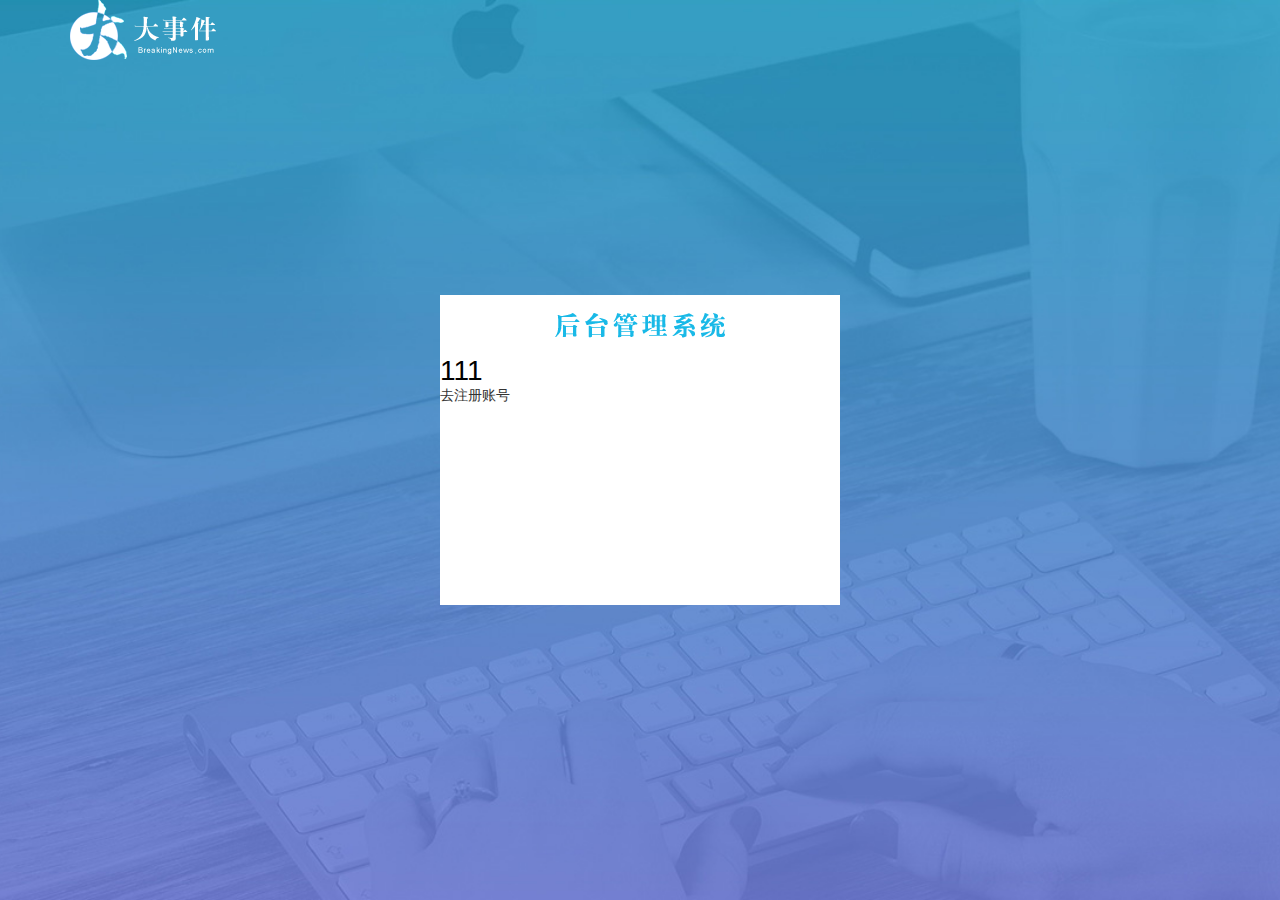
==== commit b11f4bce: "登录页面背景" ====
--- a/login.html
+++ b/login.html
@@ -17,7 +17,23 @@
     <!-- 登录注册区域 -->
     <div class="loginAndRegBox">
         <div class="title-box"></div>
+        <!-- 登陆的div -->
+        <div class="login-box">
+            <h1>111</h1>
+            <a href="javascript:;" id="link-reg">去注册账号</a>
+        </div>
+        <!-- 注册的div -->
+        <div class="reg-box" style="display: none;">
+            <h1>222</h1>
+            <a href="javascript:;" id="link-login">去登录</a>
+        </div>
     </div>
+
+
+    <!-- 引入jQuery.js文件 -->
+    <script src="./assets/lib/jquery.js"></script>
+    <!-- 引入自己的login.js文件 -->
+    <script src="./assets/js/login.js"></script>
 </body>
 
 </html>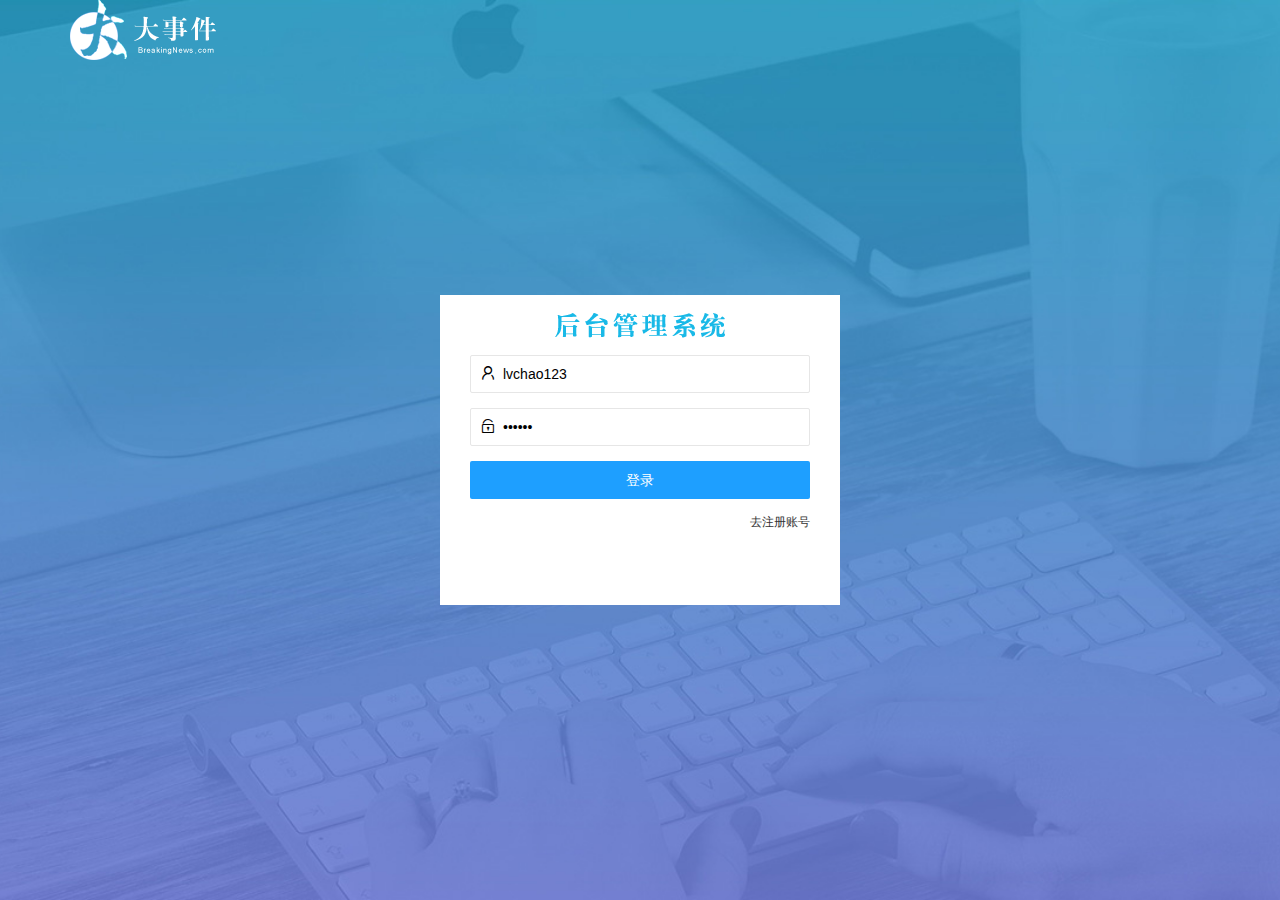
==== commit 571076e6: "注册和登录功能完成" ====
--- a/login.html
+++ b/login.html
@@ -19,19 +19,70 @@
         <div class="title-box"></div>
         <!-- 登陆的div -->
         <div class="login-box">
-            <h1>111</h1>
-            <a href="javascript:;" id="link-reg">去注册账号</a>
+            <!-- 登陆表单 -->
+            <form class="layui-form" action="" id="form-login">
+                <!-- 用户名 -->
+                <div class="layui-form-item">
+                    <i class="layui-icon layui-icon-username"></i>
+                    <input value="lvchao123" type="text" name="username" required lay-verify="required|phone"
+                        placeholder="请输入用户名" autocomplete="off" class="layui-input">
+                </div>
+                <!-- 密码 -->
+                <div class="layui-form-item">
+                    <i class="layui-icon layui-icon-password"></i>
+                    <input value="123123" type="password" name="password" required lay-verify="required|pwd"
+                        placeholder="请输入密码" autocomplete="off" class="layui-input">
+                </div>
+                <!-- 登录按钮 -->
+                <div class="layui-form-item">
+                    <button class="layui-btn layui-btn-fluid layui-btn-normal" lay-submit>登录</button>
+                </div>
+                <!-- a -->
+                <div class="layui-form-item links">
+                    <a href="javascript:;" id="link-reg">去注册账号</a>
+                </div>
+            </form>
         </div>
         <!-- 注册的div -->
         <div class="reg-box" style="display: none;">
-            <h1>222</h1>
-            <a href="javascript:;" id="link-login">去登录</a>
+            <!-- 注册表单 -->
+            <form class="layui-form" id="form-reg">
+                <!-- 用户名 -->
+                <div class="layui-form-item">
+                    <i class="layui-icon layui-icon-username"></i>
+                    <input type="text" name="username" required lay-verify="required" placeholder="请输入用户名"
+                        autocomplete="off" class="layui-input">
+                </div>
+                <!-- 密码 -->
+                <div class="layui-form-item">
+                    <i class="layui-icon layui-icon-password"></i>
+                    <input type="password" name="password" required lay-verify="required|pwd" placeholder="请输入密码"
+                        autocomplete="off" class="layui-input">
+                </div>
+                <!-- 密码确认 -->
+                <div class="layui-form-item">
+                    <i class="layui-icon layui-icon-password"></i>
+                    <input type="password" name="repassword" required lay-verify="required|pwd|repwd"
+                        placeholder="再次确认密码" autocomplete="off" class="layui-input">
+                </div>
+                <!-- 注册按钮 -->
+                <div class="layui-form-item">
+                    <button class="layui-btn layui-btn-fluid layui-btn-normal" lay-submit>注册</button>
+                </div>
+                <!-- a -->
+                <div class="layui-form-item links">
+                    <a href="javascript:;" id="link-login">去登录</a>
+                </div>
+            </form>
         </div>
     </div>
 
-
+    <!-- 5.0引入layui.all.js, 因为这个文件中没有使用window.onload, 所以要求全部写到最低端! -->
+    <script src="./assets/lib/layui/layui.all.js"></script>
     <!-- 引入jQuery.js文件 -->
     <script src="./assets/lib/jquery.js"></script>
+    <!-- 引入自己封装的baseAPI.js -->
+    <script src="./assets/js/baseAPI.js"></script>
     <!-- 引入自己的login.js文件 -->
     <script src="./assets/js/login.js"></script>
 </body>
--- a/assets/css/login.css
+++ b/assets/css/login.css
@@ -21,4 +21,28 @@
 .title-box {
     height: 60px;
     background: url('../images/login_title.png') no-repeat center;
+}
+
+.layui-form {
+    padding: 0 30px;
+}
+
+.links {
+    display: flex;
+    justify-content: flex-end;
+    font-size: 12px;
+}
+
+.layui-form-item {
+    position: relative;
+}
+
+.layui-icon {
+    position: absolute;
+    top: 10px;
+    left: 10px;
+}
+
+.layui-input {
+    padding-left: 32px;
 }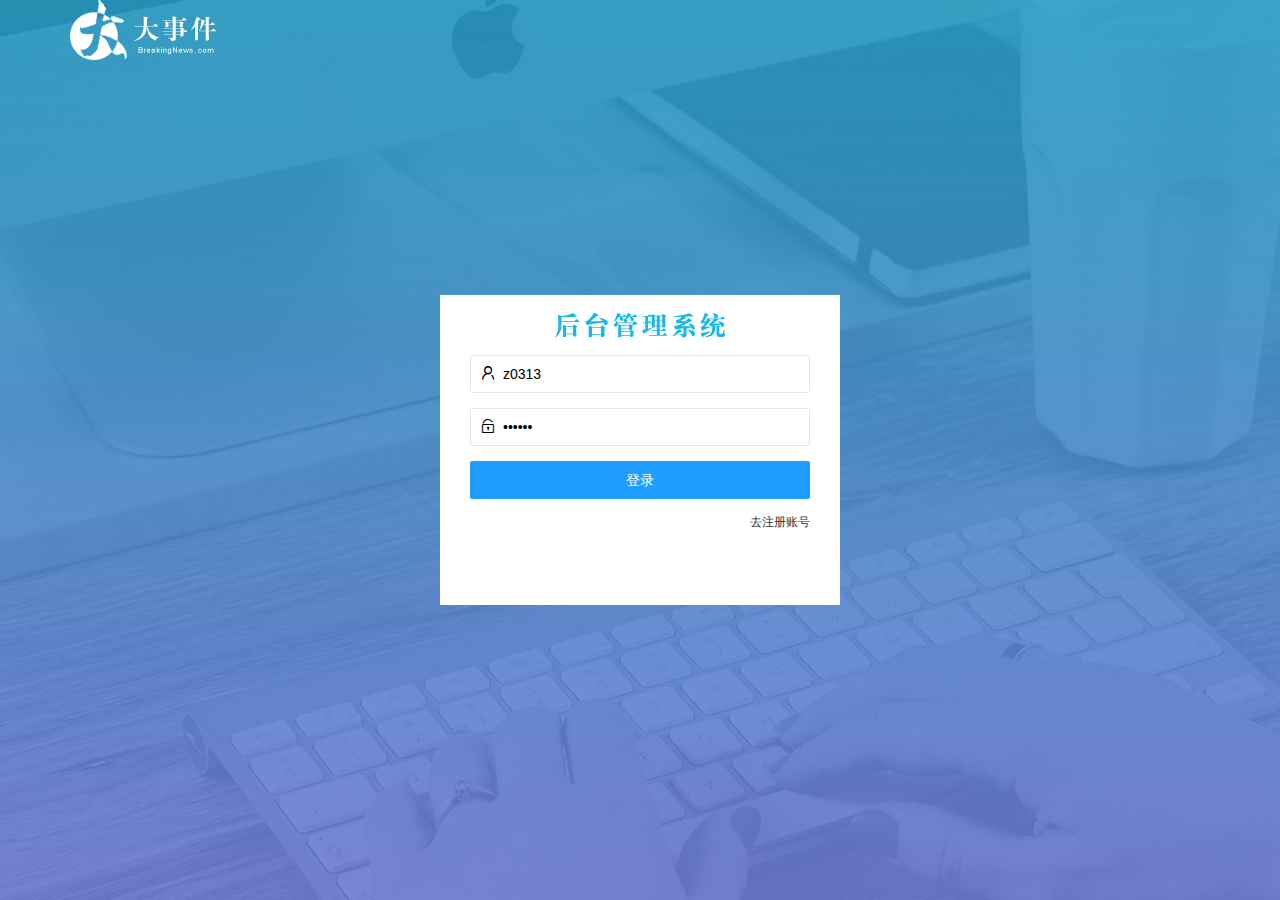
==== commit 5b5f624c: "主页功能完成" ====
--- a/login.html
+++ b/login.html
@@ -5,14 +5,14 @@
     <meta charset="UTF-8">
     <meta name="viewport" content="width=device-width, initial-scale=1.0">
     <title>大事件-登陆/注册页面</title>
-    <link rel="stylesheet" href="./assets/lib/layui/css/layui.css">
-    <link rel="stylesheet" href="./assets/css/login.css">
+    <link rel="stylesheet" href="/assets/lib/layui/css/layui.css">
+    <link rel="stylesheet" href="/assets/css/login.css">
 </head>
 
 <body>
     <!-- 头部logo区域 -->
     <div class="layui-main">
-        <img src="./assets/images/logo.png" alt="">
+        <img src="/assets/images/logo.png" alt="">
     </div>
     <!-- 登录注册区域 -->
     <div class="loginAndRegBox">
@@ -24,13 +24,13 @@
                 <!-- 用户名 -->
                 <div class="layui-form-item">
                     <i class="layui-icon layui-icon-username"></i>
-                    <input value="lvchao123" type="text" name="username" required lay-verify="required|phone"
-                        placeholder="请输入用户名" autocomplete="off" class="layui-input">
+                    <input value="z0313" type="text" name="username" required lay-verify="required" placeholder="请输入用户名"
+                        autocomplete="off" class="layui-input">
                 </div>
                 <!-- 密码 -->
                 <div class="layui-form-item">
                     <i class="layui-icon layui-icon-password"></i>
-                    <input value="123123" type="password" name="password" required lay-verify="required|pwd"
+                    <input value="123456" type="password" name="password" required lay-verify="required|pwd"
                         placeholder="请输入密码" autocomplete="off" class="layui-input">
                 </div>
                 <!-- 登录按钮 -->
@@ -77,14 +77,14 @@
         </div>
     </div>
 
-    <!-- 5.0引入layui.all.js, 因为这个文件中没有使用window.onload, 所以要求全部写到最低端! -->
-    <script src="./assets/lib/layui/layui.all.js"></script>
+    <!-- 引入layui.all.js, 因为这个文件中没有使用window.onload, 所以要求全部写到最低端! -->
+    <script src="/assets/lib/layui/layui.all.js"></script>
     <!-- 引入jQuery.js文件 -->
-    <script src="./assets/lib/jquery.js"></script>
+    <script src="/assets/lib/jquery.js"></script>
     <!-- 引入自己封装的baseAPI.js -->
-    <script src="./assets/js/baseAPI.js"></script>
+    <script src="/assets/js/baseAPI.js"></script>
     <!-- 引入自己的login.js文件 -->
-    <script src="./assets/js/login.js"></script>
+    <script src="/assets/js/login.js"></script>
 </body>
 
 </html>--- a/assets/css/login.css
+++ b/assets/css/login.css
@@ -4,7 +4,7 @@
     padding: 0;
     width: 100%;
     height: 100%;
-    background: url('../images/login_bg.jpg') no-repeat center;
+    background: url('/assets/images/login_bg.jpg') no-repeat center;
     background-size: cover;
 }
 
@@ -20,7 +20,7 @@
 
 .title-box {
     height: 60px;
-    background: url('../images/login_title.png') no-repeat center;
+    background: url('/assets/images/login_title.png') no-repeat center;
 }
 
 .layui-form {
